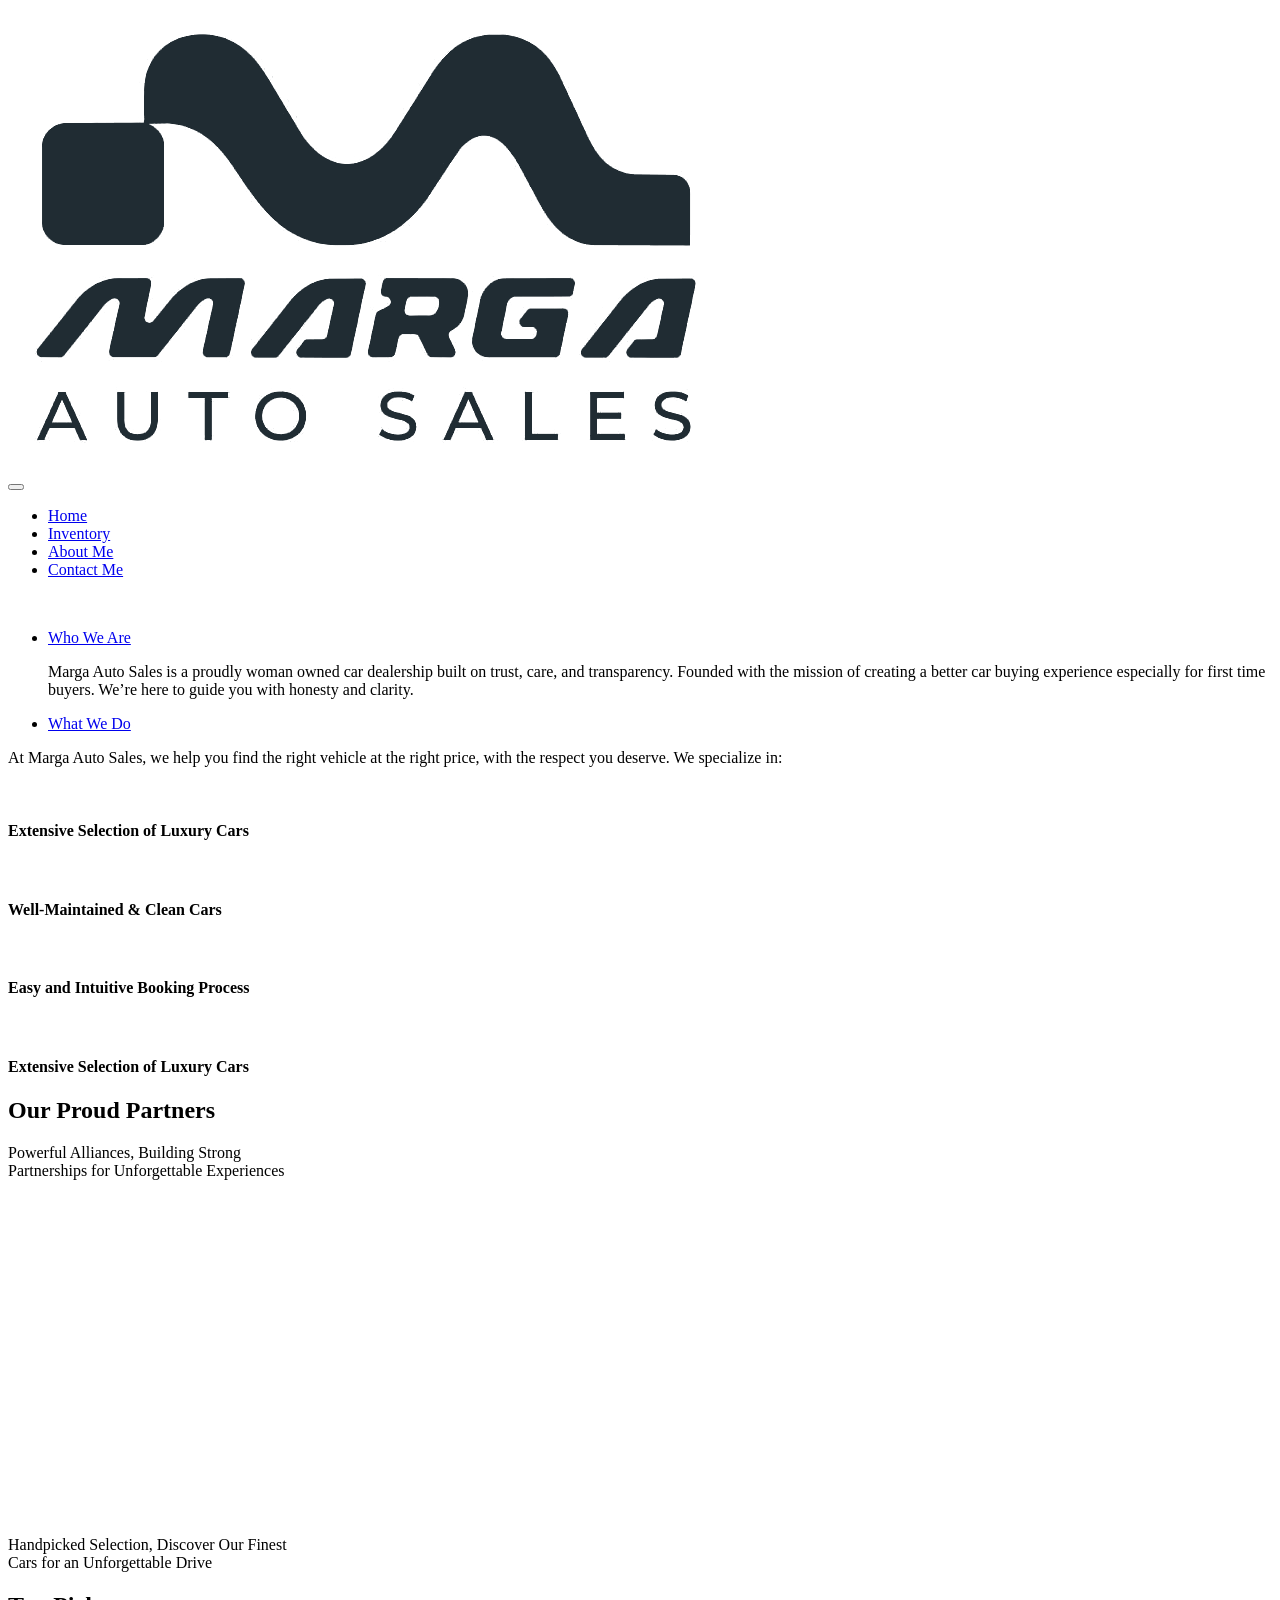
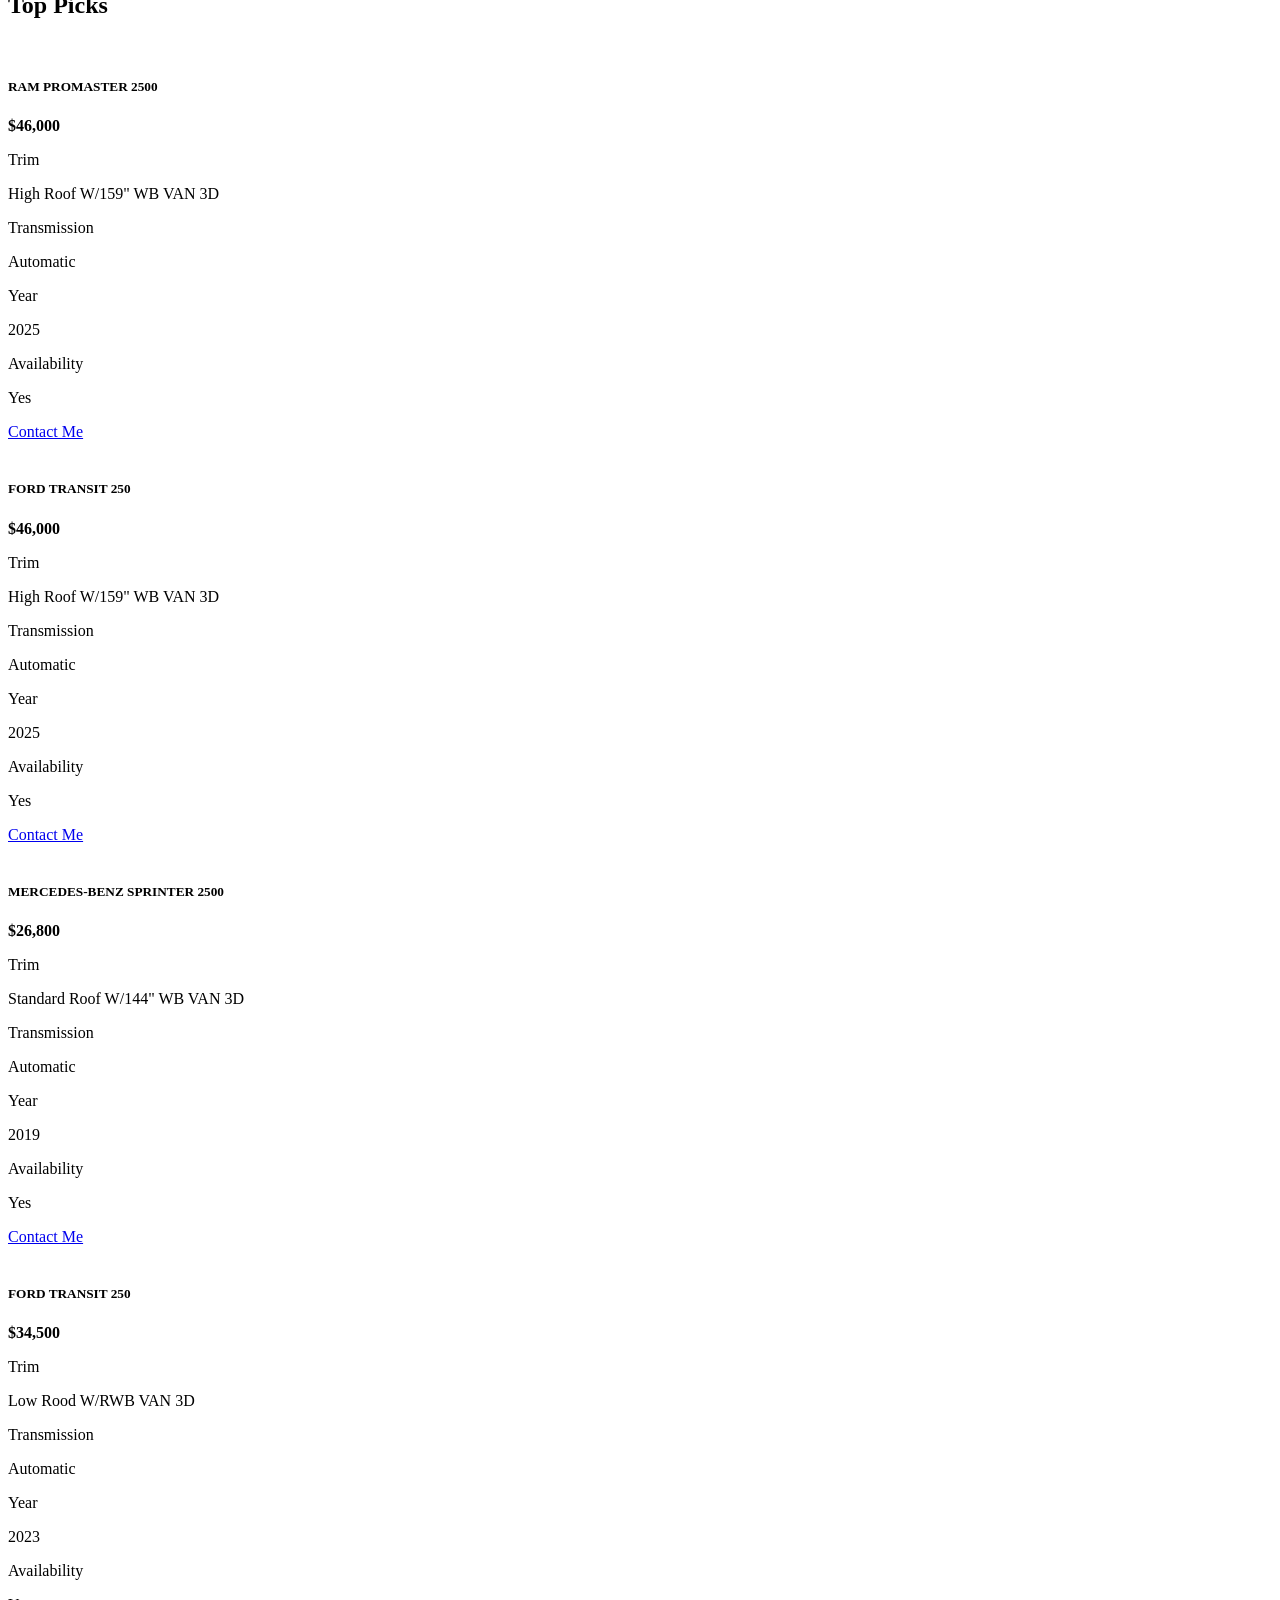
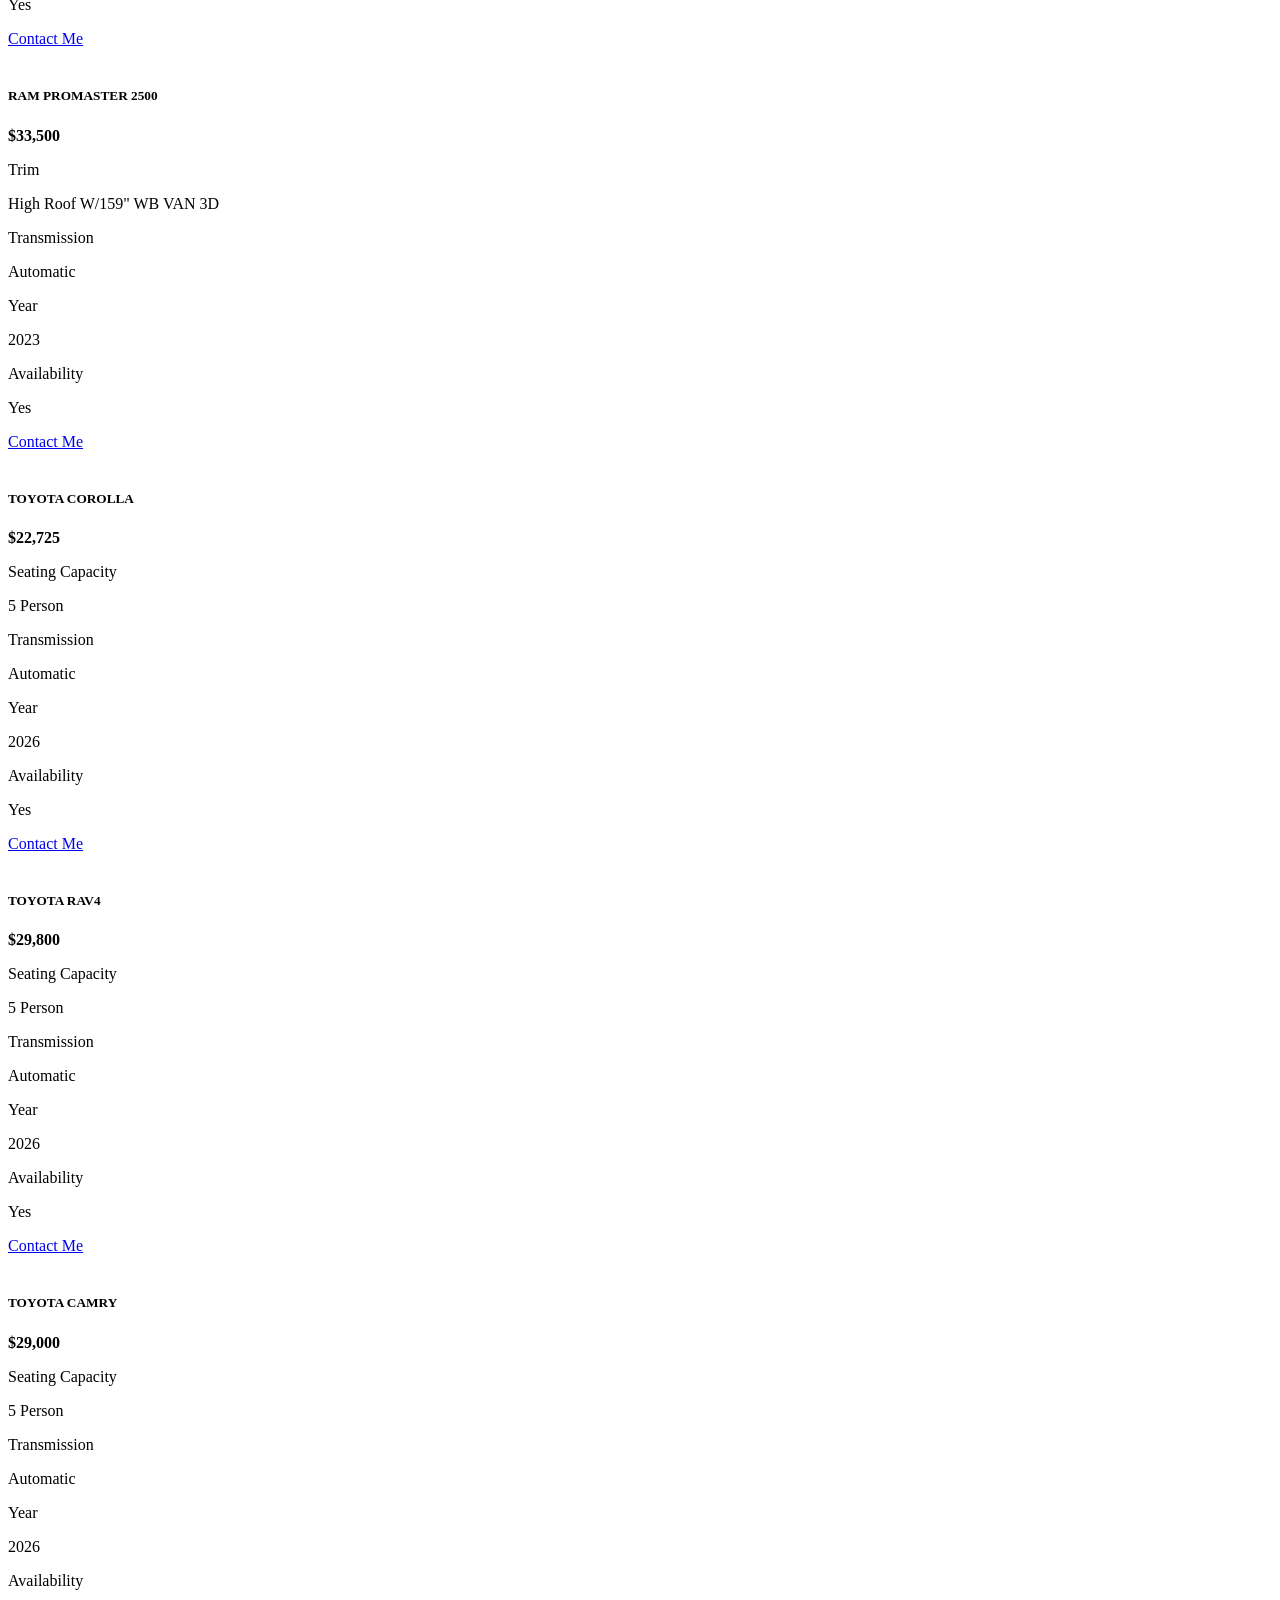
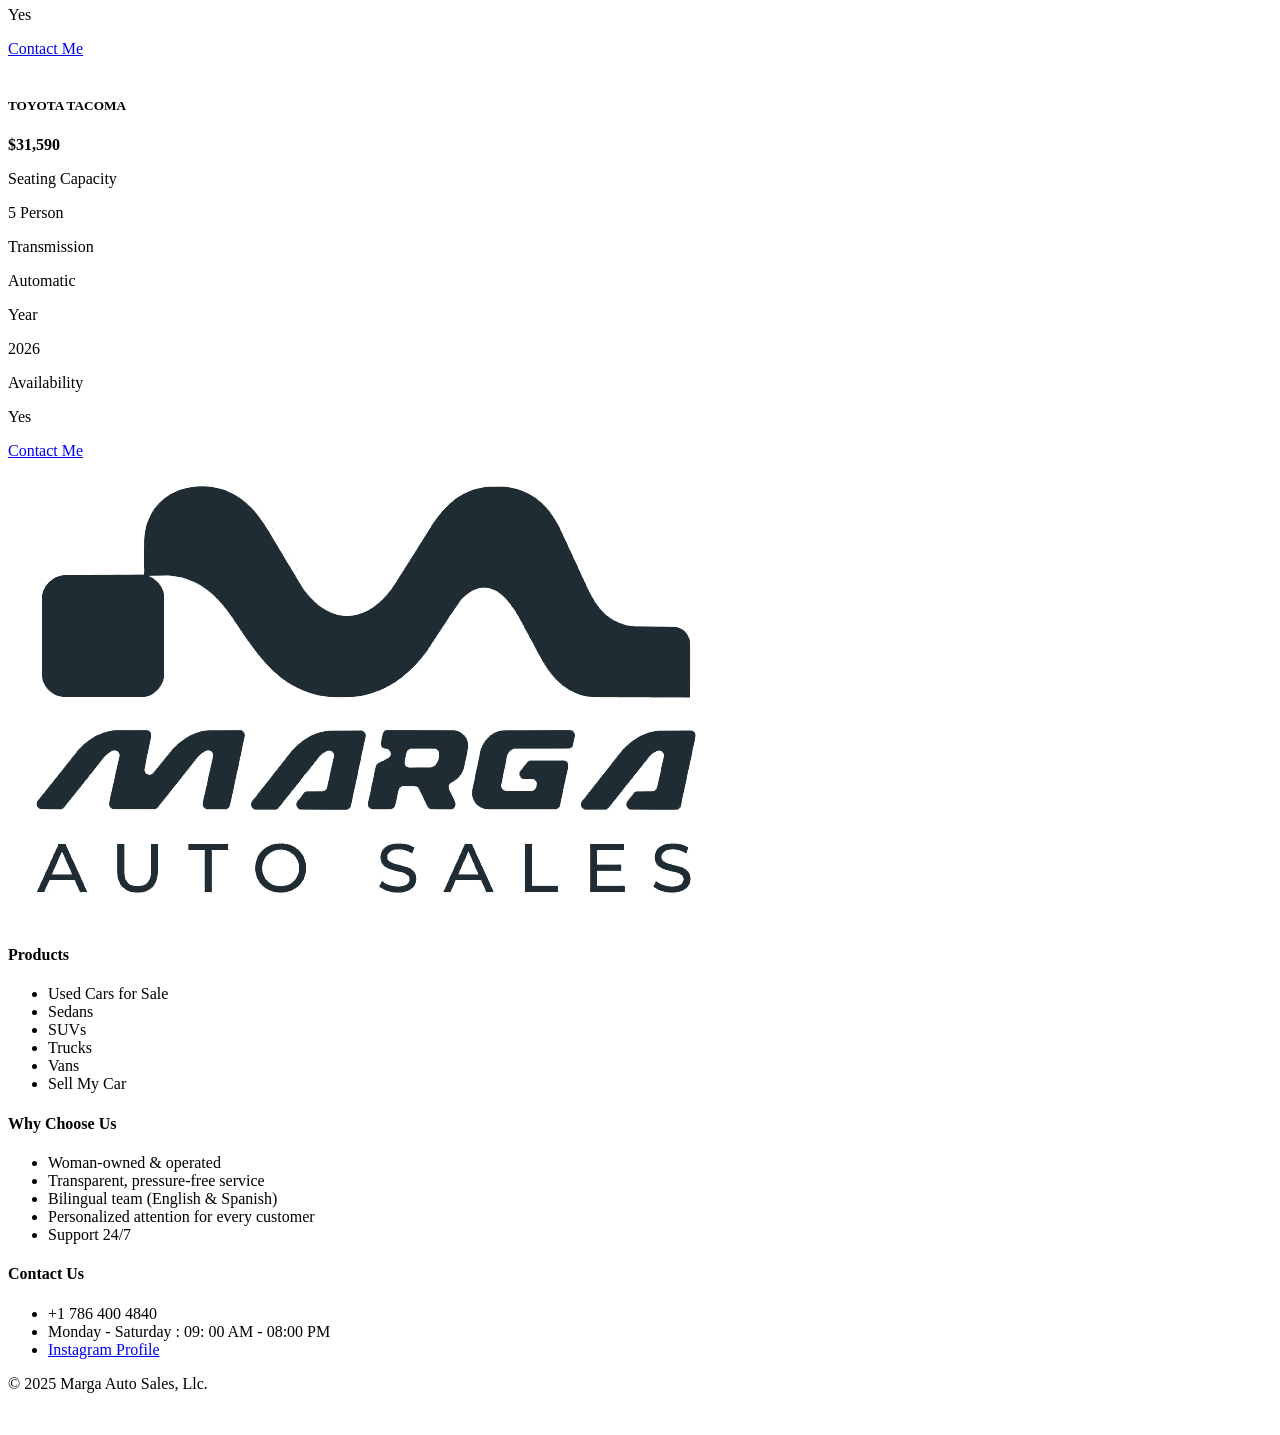
==== about.html @ 94d4b34c "Logo and logicon updated in all the html" ====
<!DOCTYPE html>
<html lang="en">

<head>
    <meta charset="UTF-8">
    <meta http-equiv="X-UA-Compatible" content="IE=edge">
    <meta name="viewport" content="width=device-width, initial-scale=1,
            shrink-to-fit=no">
    <meta name="description" content="Marga Auto Sales Website" />
    <title>Marga Auto Sales</title>

    <!-- Favicon -->
    <link rel="shortcut icon" type="image/x-icon" href="./assets/media/logo/favicon.png">

    <!-- All CSS files -->
    <link rel="stylesheet" href="assets/css/vendor/bootstrap.min.css">
    <link rel="stylesheet" href="assets/css/vendor/font-awesome.css">
    <link rel="stylesheet" href="assets/css/vendor/slick.css">
    <link rel="stylesheet" href="assets/css/vendor/slick-theme.css">
    <link rel="stylesheet" href="assets/css/vendor/sal.css">
    <link rel="stylesheet" href="assets/css/app.css">


</head>

<body>

    <!-- Back To Top Start -->
    <a href="#main-wrapper" id="backto-top" class="back-to-top">
        <i class="fas fa-angle-up"></i>
    </a>
    <!-- Main Wrapper Start -->
    <div id="main-wrapper" class="main-wrapper overflow-hidden">

        <!-- Header Area Start -->
        <header class="header">
            <div class="container">
                <nav class="navbar navbar-expand-xl align-items-xl-center align-items-start p-0">

                    <div class="logoPrincipal col-xl-3 ">
                        <a class="navbar-brand" href="index.html"><img class="header-img" alt="" src="./assets/media/logo/logo.png"></a>
                    </div>
                    <div class="col-xl-9 text-end">
                        <button class="navbar-toggler " type="button" data-bs-toggle="collapse"
                            data-bs-target="#mynavbar">
                            <i class="fas fa-bars"></i>
                        </button>
                        <div class="collapse navbar-collapse justify-content-end text-start" id="mynavbar">
                            <ul class="navbar-nav mainmenu align-items-center m-0">
                                <li class="menu-item-has-children">
                                    <a href="./index.html" >Home</a>
                                </li>
                                <li class="menu-item-has-children">
                                    <a href="./inventory.html">Inventory</a>
                                </li>
                                <li class="menu-item-has-children">
                                    <a href="./about.html" class="active">About Me</a>
                                </li>
                                <!-- <li class="menu-item-has-children">
                                    <a href="./affiliates.html">Affiliates</a>
                                </li> -->
                                <li class="menu-item-has-children">
                                    <a href="https://wa.me/17864004840" target="_blank" class="dark-btn">Contact Me</a>
                                </li>
                            </ul>
                        </div>
                    </div>

                </nav>
            </div>
        </header>
        <!-- Header Area end -->

        <!-- about  Area start -->
        <section class="about pt-100 pb-50">
            <div class="container">
                <div class="row about-container">
                    <div class="col-xl-7 col-md-10 ">
                        <div class="img-block mb-xl-0 mb-4">
                            <img src="./assets/media/about/IMG_7318.JPG" alt="">
                        </div>
                    </div>
                    <div class="col-xl-5 col-12 ">
                        <div class="col-lg-10 about-description">
                            <div class="card">
                                <div class="card-header">
                                    <ul class="nav nav-tabs card-header-tabs " data-bs-tabs="tabs">
                                        <li class="nav-item">
                                            <a href="#first" class="active" aria-current="true" data-bs-toggle="tab">Who
                                                We Are </a>
                                                <div class="card-body tab-content">
                                    <div class="tab-pane fade show active" id="first">
                                        <p class="m-0">Marga Auto Sales is a proudly woman owned car dealership built on trust, care, and transparency. 
                                            Founded with the mission of creating a better car buying experience especially for first time buyers. We’re here to guide you with honesty and 
                                            clarity.
                                    </div>
                                </div>                                                
                                        </li>
                                        <li class="nav-item">
                                            <a href="#second" class="active" aria-current="false" data-bs-toggle="tab">What We
                                                Do </a>
                                        </li>
                                    </ul>
                                </div>
                                <div class="card-body tab-content">
                                    <div class="tab-pane fade show active" id="first">
                                        <p class="m-0">At Marga Auto Sales, we help you find the right vehicle at the right price, with the respect you deserve. We specialize in:</p>
                                    </div>
                                </div>
                            </div>
                        </div>
                        <div class="choose">
                            <div class="row ">
                                <div class="col-md-6 col-12">
                                    <div class="choose-block mb-24">
                                        <div class="icon">
                                            <img src="./assets/media/icon/sports-car-icon.png" alt="">
                                        </div>
                                        <h4>Extensive Selection of Luxury Cars</h4>
                                    </div>
                                </div>
                                <div class="col-md-6 col-12">
                                    <div class="choose-block mb-24">
                                        <div class="icon">
                                            <img src="./assets/media/icon/vacuum-icon.png" alt="">
                                        </div>
                                        <h4>Well-Maintained & Clean Cars</h4>
                                    </div>
                                </div>
                                <div class="col-md-6 col-12">
                                    <div class="choose-block mb-24 mb-xl-0">
                                        <div class="icon">
                                            <img src="./assets/media/icon/booking-icon.png" alt="">
                                        </div>
                                        <h4>Easy and Intuitive Booking Process</h4>
                                    </div>
                                </div>
                                <div class="col-md-6 col-12">
                                    <div class="choose-block mb-24 mb-xl-0">
                                        <div class="icon">
                                            <img src="./assets/media/icon/service-icon.png" alt="">
                                        </div>
                                        <h4>Extensive Selection of Luxury Cars</h4>
                                    </div>
                                </div>
                            </div>
                        </div>
                    </div>
                </div>
            </div>
        </section>
        <!-- about  Area end -->

        <!-- logo Area start -->
        <section class="logo pt-50 pb-50">
            <div class="container">
                <div class="heading left">
                    <h2>Our Proud Partners</h2>
                    <p>Powerful Alliances, Building Strong <br> Partnerships for Unforgettable Experiences</p>
                </div>
                <div class="logo-slider">
                    <div class="item">
                        <img src="./assets/media/icon/ford.png" alt="">
                    </div>
                    <div class="item">
                        <img src="./assets/media/icon/bmw-logo.png" alt="">
                    </div>
                    <div class="item">
                        <img src="./assets/media/icon/honda.png" alt="">
                    </div>
                    <div class="item">
                        <img src="./assets/media/icon/hyundai.png" alt="">
                    </div>
                    <div class="item">
                        <img src="./assets/media/icon/infiniti.png" alt="">
                    </div>
                    <div class="item">
                        <img src="./assets/media/icon/chevrolet-logo.png" alt="">
                    </div>
                    <div class="item">
                        <img src="./assets/media/icon/mitsubishi.png" alt="">
                    </div>
                    <div class="item">
                        <img src="./assets/media/icon/nissan.png" alt="">
                    </div>
                    <div class="item">
                        <img src="./assets/media/icon/toyota.png" alt="">
                    </div>
                    <div class="item">
                        <img src="./assets/media/icon/ford.png" alt="">
                    </div>
                    <div class="item">
                        <img src="./assets/media/icon/bmw-logo.png" alt="">
                    </div>
                    <div class="item">
                        <img src="./assets/media/icon/honda.png" alt="">
                    </div>
                    <div class="item">
                        <img src="./assets/media/icon/hyundai.png" alt="">
                    </div>
                    <div class="item">
                        <img src="./assets/media/icon/infiniti.png" alt="">
                    </div>
                    <div class="item">
                        <img src="./assets/media/icon/chevrolet-logo.png" alt="">
                    </div>
                    <div class="item">
                        <img src="./assets/media/icon/mitsubishi.png" alt="">
                    </div>
                    <div class="item">
                        <img src="./assets/media/icon/nissan.png" alt="">
                    </div>
                    <div class="item">
                        <img src="./assets/media/icon/toyota.png" alt="">
                    </div>
                </div>
            </div>
        </section>
        <!-- logo Area end -->

        <!-- top Area start -->
        <section class="top-list pt-50 pb-26">
            <div class="container">
                <div class="heading text-end right st-2">
                    <p>Handpicked Selection, Discover Our Finest <br> Cars for an Unforgettable Drive</p>
                    <h2>Top Picks</h2>
                </div>
                <div class="card-slider">
                    <div class="col-lg-4 col-md-6 item-card" data-category="todos vans">
                        <div class="item-list mb-24">
                            <img src="./assets/media/car-image/2025RamPromaster.jpg" class="imgInventory" alt="">
                            <div class="detail-block">
                                <div class="detail">
                                    <h5 class="product-title">RAM PROMASTER 2500</h5>
                                    <p><b>$46,000</b></p>
                                </div>
                                <div class="detail">
                                    <p>Trim</p>
                                    <p>High Roof W/159" WB VAN 3D</p>
                                </div>
                                <div class="detail">
                                    <p>Transmission</p>
                                    <p>Automatic</p>
                                </div>
                                <div class="detail">
                                    <p>Year</p>
                                    <p>2025</p>
                                </div>
                                <div class="detail">
                                    <p>Availability</p>
                                    <p>Yes</p>
                                </div>
                                <a href="https://wa.me/17864004840" target="_blank" class="dark-btn w-100">Contact Me</a>
                            </div>
                        </div>
                    </div>
                    <div class="col-lg-4 col-md-6 item-card" data-category="todos vans">
                        <div class="item-list mb-24">
                            <img src="./assets/media/car-image/2025-ford-transit250.jpg" class="imgInventory" alt="">
                            <div class="detail-block">
                                <div class="detail">
                                    <h5 class="product-title">FORD TRANSIT 250</h5>
                                    <p><b>$46,000</b></p>
                                </div>
                                <div class="detail">
                                    <p>Trim</p>
                                    <p>High Roof W/159" WB VAN 3D</p>
                                </div>
                                <div class="detail">
                                    <p>Transmission</p>
                                    <p>Automatic</p>
                                </div>
                                <div class="detail">
                                    <p>Year</p>
                                    <p>2025</p>
                                </div>
                                <div class="detail">
                                    <p>Availability</p>
                                    <p>Yes</p>
                                </div>
                                <a href="https://wa.me/17864004840" target="_blank" class="dark-btn w-100">Contact Me</a>
                            </div>
                        </div>
                    </div>
                    <div class="col-lg-4 col-md-6 item-card" data-category="todos vans">
                        <div class="item-list mb-24">
                            <img src="./assets/media/car-image/Used-2019-Mercedes-Benz-Sprinter-2500-Crew-High-Roof-w144-WB-Van-3D-1746125302.jpg" class="imgInventory" alt="">
                            <div class="detail-block">
                                <div class="detail">
                                    <h5 class="product-title">MERCEDES-BENZ SPRINTER 2500 </h5>
                                    <p><b>$26,800</b></p>
                                </div>
                                <div class="detail">
                                    <p>Trim</p>
                                    <p>Standard Roof W/144" WB VAN 3D</p>
                                </div>
                                <div class="detail">
                                    <p>Transmission</p>
                                    <p>Automatic</p>
                                </div>
                                <div class="detail">
                                    <p>Year</p>
                                    <p>2019</p>
                                </div>
                                <div class="detail">
                                    <p>Availability</p>
                                    <p>Yes</p>
                                </div>
                                <a href="https://wa.me/17864004840" target="_blank" class="dark-btn w-100">Contact Me</a>
                            </div>
                        </div>
                    </div>
                    <div class="col-lg-4 col-md-6 item-card" data-category="todos vans">
                        <div class="item-list mb-24">
                            <img src="./assets/media/car-image/2023-ford-transit-trail-01-1667400160.jpg" class="imgInventory" alt="">
                            <div class="detail-block">
                                <div class="detail">
                                    <h5 class="product-title">FORD TRANSIT 250</h5>
                                    <p><b>$34,500</b></p>
                                </div>
                                <div class="detail">
                                    <p>Trim</p>
                                    <p>Low Rood W/RWB VAN 3D</p>
                                </div>
                                <div class="detail">
                                    <p>Transmission</p>
                                    <p>Automatic</p>
                                </div>
                                <div class="detail">
                                    <p>Year</p>
                                    <p>2023</p>
                                </div>
                                <div class="detail">
                                    <p>Availability</p>
                                    <p>Yes</p>
                                </div>
                                <a href="https://wa.me/17864004840" target="_blank" class="dark-btn w-100">Contact Me</a>
                            </div>
                        </div>
                    </div>
                    <div class="col-lg-4 col-md-6 item-card" data-category="todos vans">
                        <div class="item-list mb-24">
                            <img src="./assets/media/car-image/ram-promaster-3500.jpg" class="imgInventory" alt="">
                            <div class="detail-block">
                                <div class="detail">
                                    <h5 class="product-title">RAM PROMASTER 2500</h5>
                                    <p><b>$33,500</b></p>
                                </div>
                                <div class="detail">
                                    <p>Trim</p>
                                    <p>High Roof W/159" WB VAN 3D</p>
                                </div>
                                <div class="detail">
                                    <p>Transmission</p>
                                    <p>Automatic</p>
                                </div>
                                <div class="detail">
                                    <p>Year</p>
                                    <p>2023</p>
                                </div>
                                <div class="detail">
                                    <p>Availability</p>
                                    <p>Yes</p>
                                </div>
                                <a href="https://wa.me/17864004840" target="_blank" class="dark-btn w-100">Contact Me</a>
                            </div>
                        </div>
                    </div>
                    <div class="col-lg-4 col-md-6 item-card" data-category="todos nuevos sedans">
                        <div class="item-list mb-24">
                            <img src="./assets/media/car-image/corolla2026.jpeg" class="imgInventory" alt="">
                            <div class="detail-block">
                                <div class="detail">
                                    <h5 class="product-title">TOYOTA COROLLA</h5>
                                    <p><b>$22,725</b></p>
                                </div>
                                <div class="detail">
                                    <p>Seating Capacity</p>
                                    <p>5 Person</p>
                                </div>
                                <div class="detail">
                                    <p>Transmission</p>
                                    <p>Automatic</p>
                                </div>
                                <div class="detail">
                                    <p>Year</p>
                                    <p>2026</p>
                                </div>
                                <div class="detail">
                                    <p>Availability</p>
                                    <p>Yes</p>
                                </div>
                                <a href="https://wa.me/17864004840" target="_blank" class="dark-btn w-100">Contact Me</a>
                            </div>
                        </div>
                    </div>
                    <div class="col-lg-4 col-md-6 item-card" data-category="todos nuevos suvs">
                        <div class="item-list mb-24">
                            <img src="./assets/media/car-image/rav42026.jpeg" class="imgInventory" alt="">
                            <div class="detail-block">
                                <div class="detail">
                                    <h5 class="product-title">TOYOTA RAV4</h5>
                                    <p><b>$29,800</b></p>
                                </div>
                                <div class="detail">
                                    <p>Seating Capacity</p>
                                    <p>5 Person</p>
                                </div>
                                <div class="detail">
                                    <p>Transmission</p>
                                    <p>Automatic</p>
                                </div>
                                <div class="detail">
                                    <p>Year</p>
                                    <p>2026</p>
                                </div>
                                <div class="detail">
                                    <p>Availability</p>
                                    <p>Yes</p>
                                </div>
                                <a href="https://wa.me/17864004840" target="_blank" class="dark-btn w-100">Contact Me</a>
                            </div>
                        </div>
                    </div>
                    <div class="col-lg-4 col-md-6 item-card" data-category="todos nuevos sedans">
                        <div class="item-list mb-24">
                            <img src="./assets/media/car-image/Camry2026.jpeg" class="imgInventory" alt="">
                            <div class="detail-block">
                                <div class="detail">
                                    <h5 class="product-title">TOYOTA CAMRY</h5>
                                    <p><b>$29,000</b></p>
                                </div>
                                <div class="detail">
                                    <p>Seating Capacity</p>
                                    <p>5 Person</p>
                                </div>
                                <div class="detail">
                                    <p>Transmission</p>
                                    <p>Automatic</p>
                                </div>
                                <div class="detail">
                                    <p>Year</p>
                                    <p>2026</p>
                                </div>
                                <div class="detail">
                                    <p>Availability</p>
                                    <p>Yes</p>
                                </div>
                                <a href="https://wa.me/17864004840" target="_blank" class="dark-btn w-100">Contact Me</a>
                            </div>
                        </div>
                    </div>
                    <div class="col-lg-4 col-md-6 item-card" data-category="todos nuevos suvs">
                        <div class="item-list mb-24">
                            <img src="./assets/media/car-image/2025Tacoma.jpeg" class="imgInventory" alt="">
                            <div class="detail-block">
                                <div class="detail">
                                    <h5 class="product-title">TOYOTA TACOMA </h5>
                                    <p><b>$31,590</b></p>
                                </div>
                                <div class="detail">
                                    <p>Seating Capacity</p>
                                    <p>5 Person</p>
                                </div>
                                <div class="detail">
                                    <p>Transmission</p>
                                    <p>Automatic</p>
                                </div>
                                <div class="detail">
                                    <p>Year</p>
                                    <p>2026</p>
                                </div>
                                <div class="detail">
                                    <p>Availability</p>
                                    <p>Yes</p>
                                </div>
                                <a href="https://wa.me/17864004840" target="_blank" class="dark-btn w-100">Contact Me</a>
                            </div>
                        </div>
                    </div>
                </div>
            </div>
        </section>
        <!-- Categories Area end -->

        <!-- footer Area start -->
        <footer class="footer">
            <div class="footer-top">
                <div class="logo">
                    <img src="./assets/media/logo/logo.png" alt="CARFAX Logo" />
                </div>

                <div class="footer-columns">
                    <div class="footer-column">
                        <h4>Products</h4>
                        <ul>
                            <li>Used Cars for Sale</li>
                            <li>Sedans</li>
                            <li>SUVs</li>
                            <li>Trucks</li>
                            <li>Vans</li>
                            <li>Sell My Car</li>
                        </ul>
                    </div>

                    <div class="footer-column">
                        <h4>Why Choose Us</h4>
                        <ul>
                            <li>Woman-owned & operated</li>
                            <li>Transparent, pressure-free service</li>
                            <li>Bilingual team (English & Spanish)</li>
                            <li>Personalized attention for every customer</li>
                            <li>Support 24/7</li>
                        </ul>
                    </div>

                    <div class="footer-column">
                        <h4>Contact Us</h4>
                        <ul>
                            <li>+1 786 400 4840</li>
                            <li>Monday - Saturday : 09: 00 AM - 08:00 PM</li>
                            <li><a href="https://www.instagram.com/margaautosales?utm_source=ig_web_button_share_sheet&igsh=ZDNlZDc0MzIxNw==" target="_blank"> Instagram Profile </a></a></li>
                        </ul>
                    </div>

                </div>
            </div>

            <div class="footer-bottom">
                <p>© 2025 Marga Auto Sales, Llc.</p>
            </div>
        </footer>

        <!-- footer Area end -->

    <div class="message-icon">
        <a href="https://wa.me/17864004840" target="_blank">
            <img class="img-icon" src="assets/media/icon/whatsapp.png" alt="" />
        </a>
    </div>
    </div>
    <!-- Jquery Js -->
    <script src="assets/js/vendor/jquery-3.6.3.min.js"></script>
    <script src="assets/js/vendor/bootstrap.min.js"></script>
    <script src="assets/js/vendor/jquery.countdown.min.js"></script>
    <script src="assets/js/vendor/slick.min.js"></script>
    <script src="assets/js/vendor/jquery-appear.js"></script>
    <script src="assets/js/vendor/sal.js"></script>
    <script src="assets/js/vendor/jquery-validator.js"></script>
    <!-- Site Scripts -->
    <script src="assets/js/app.js"></script>
</body>

</html>
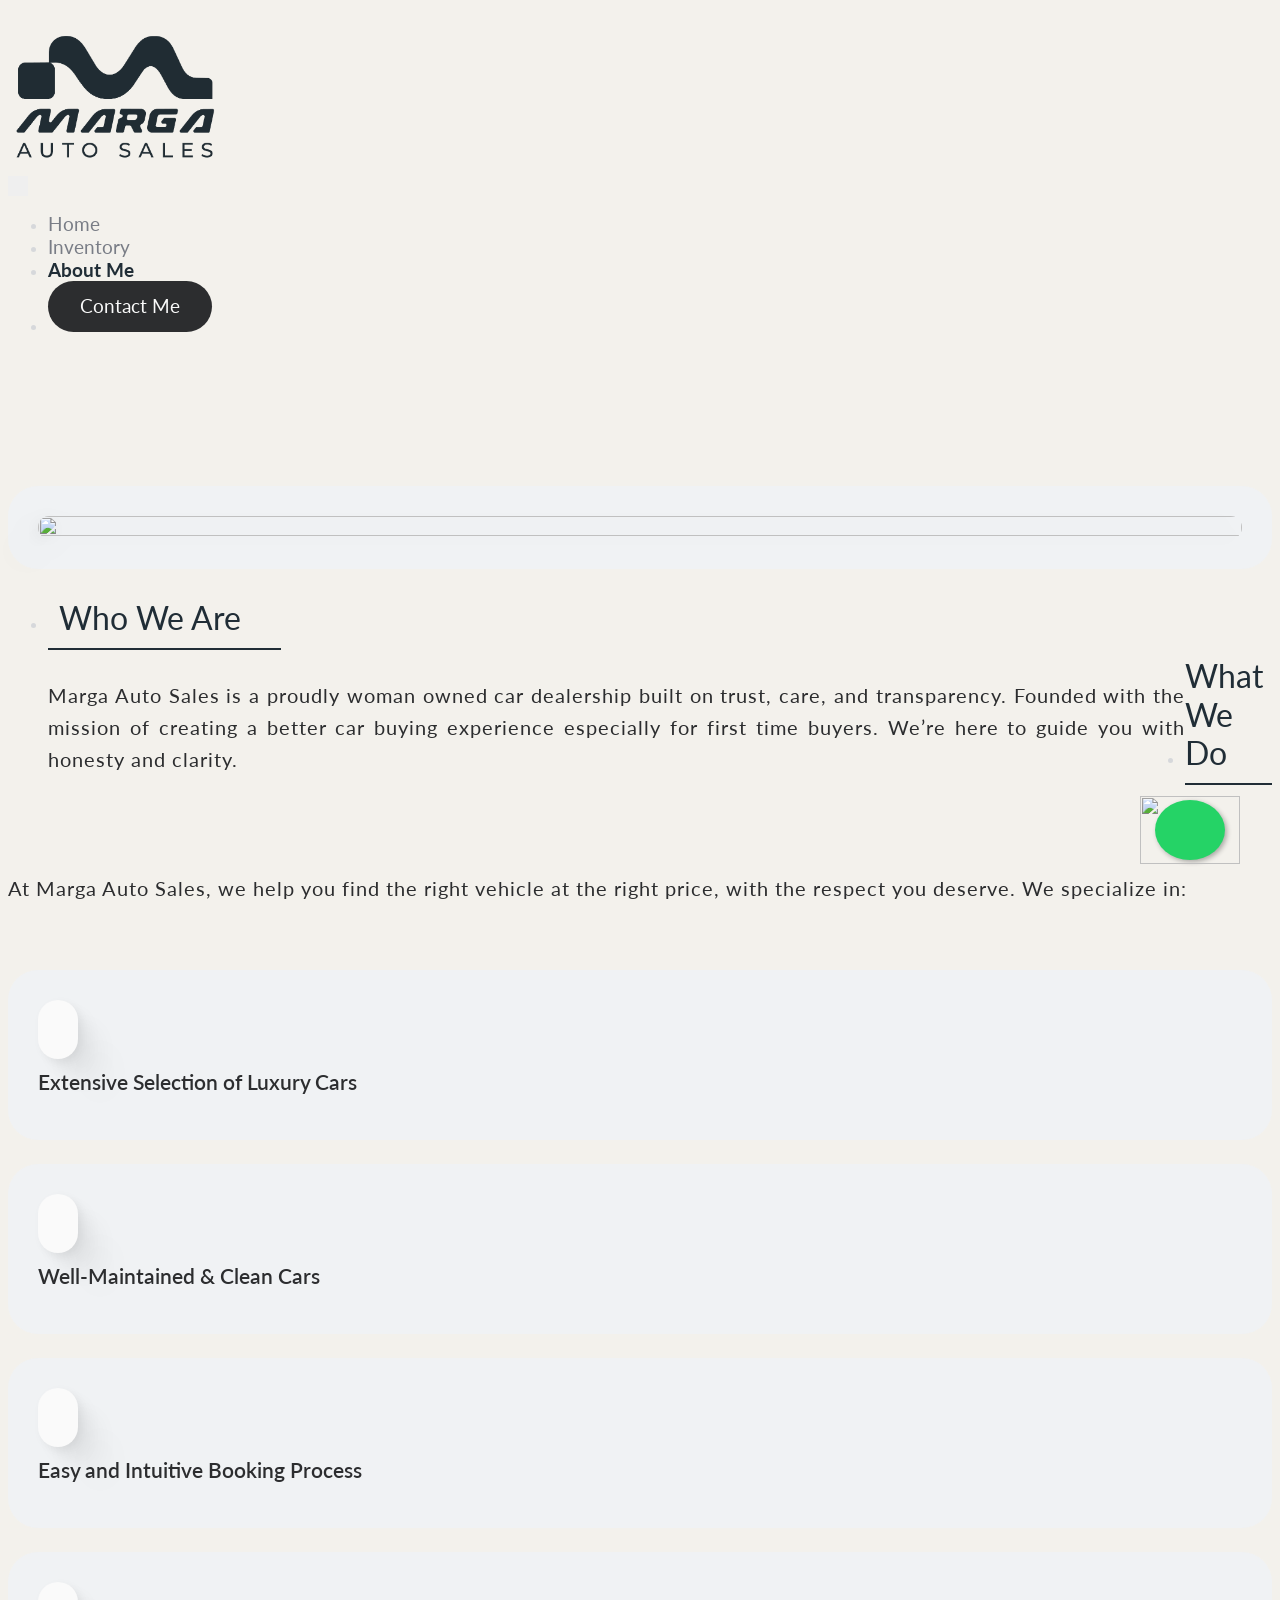
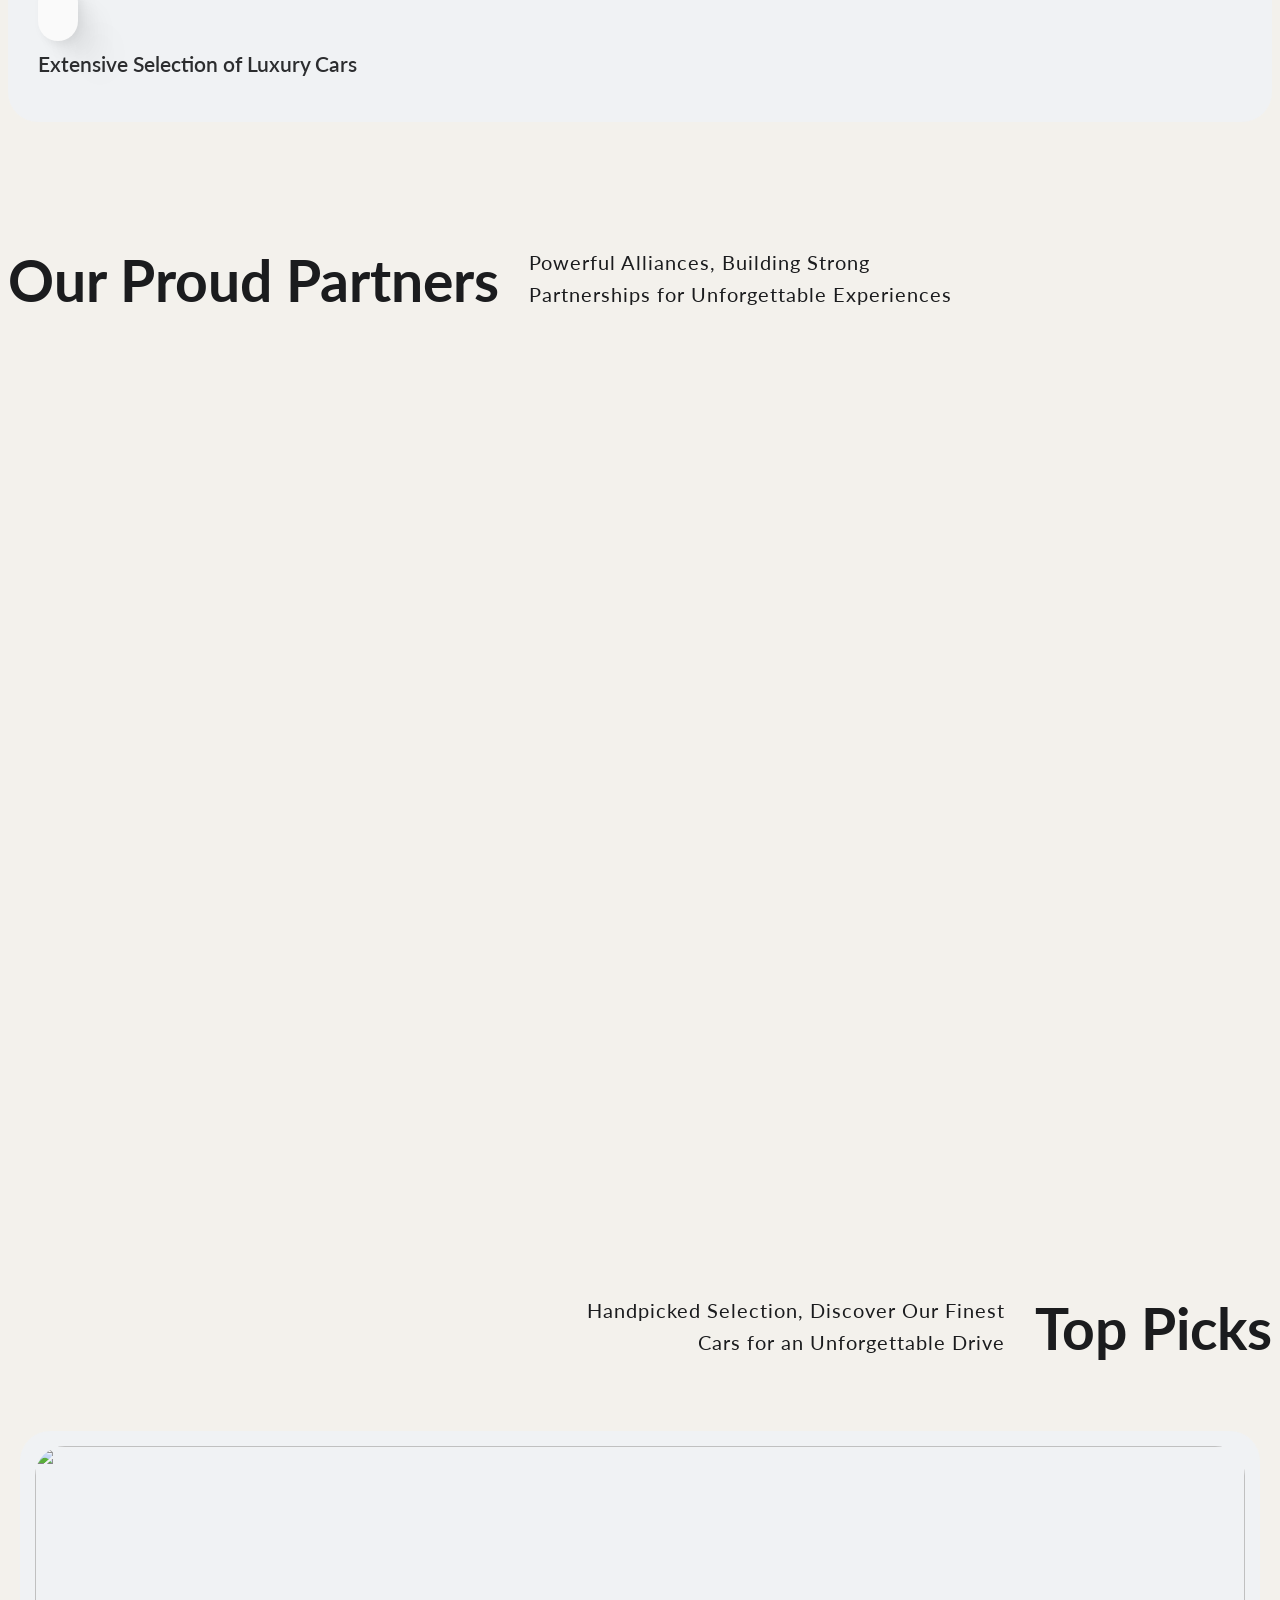
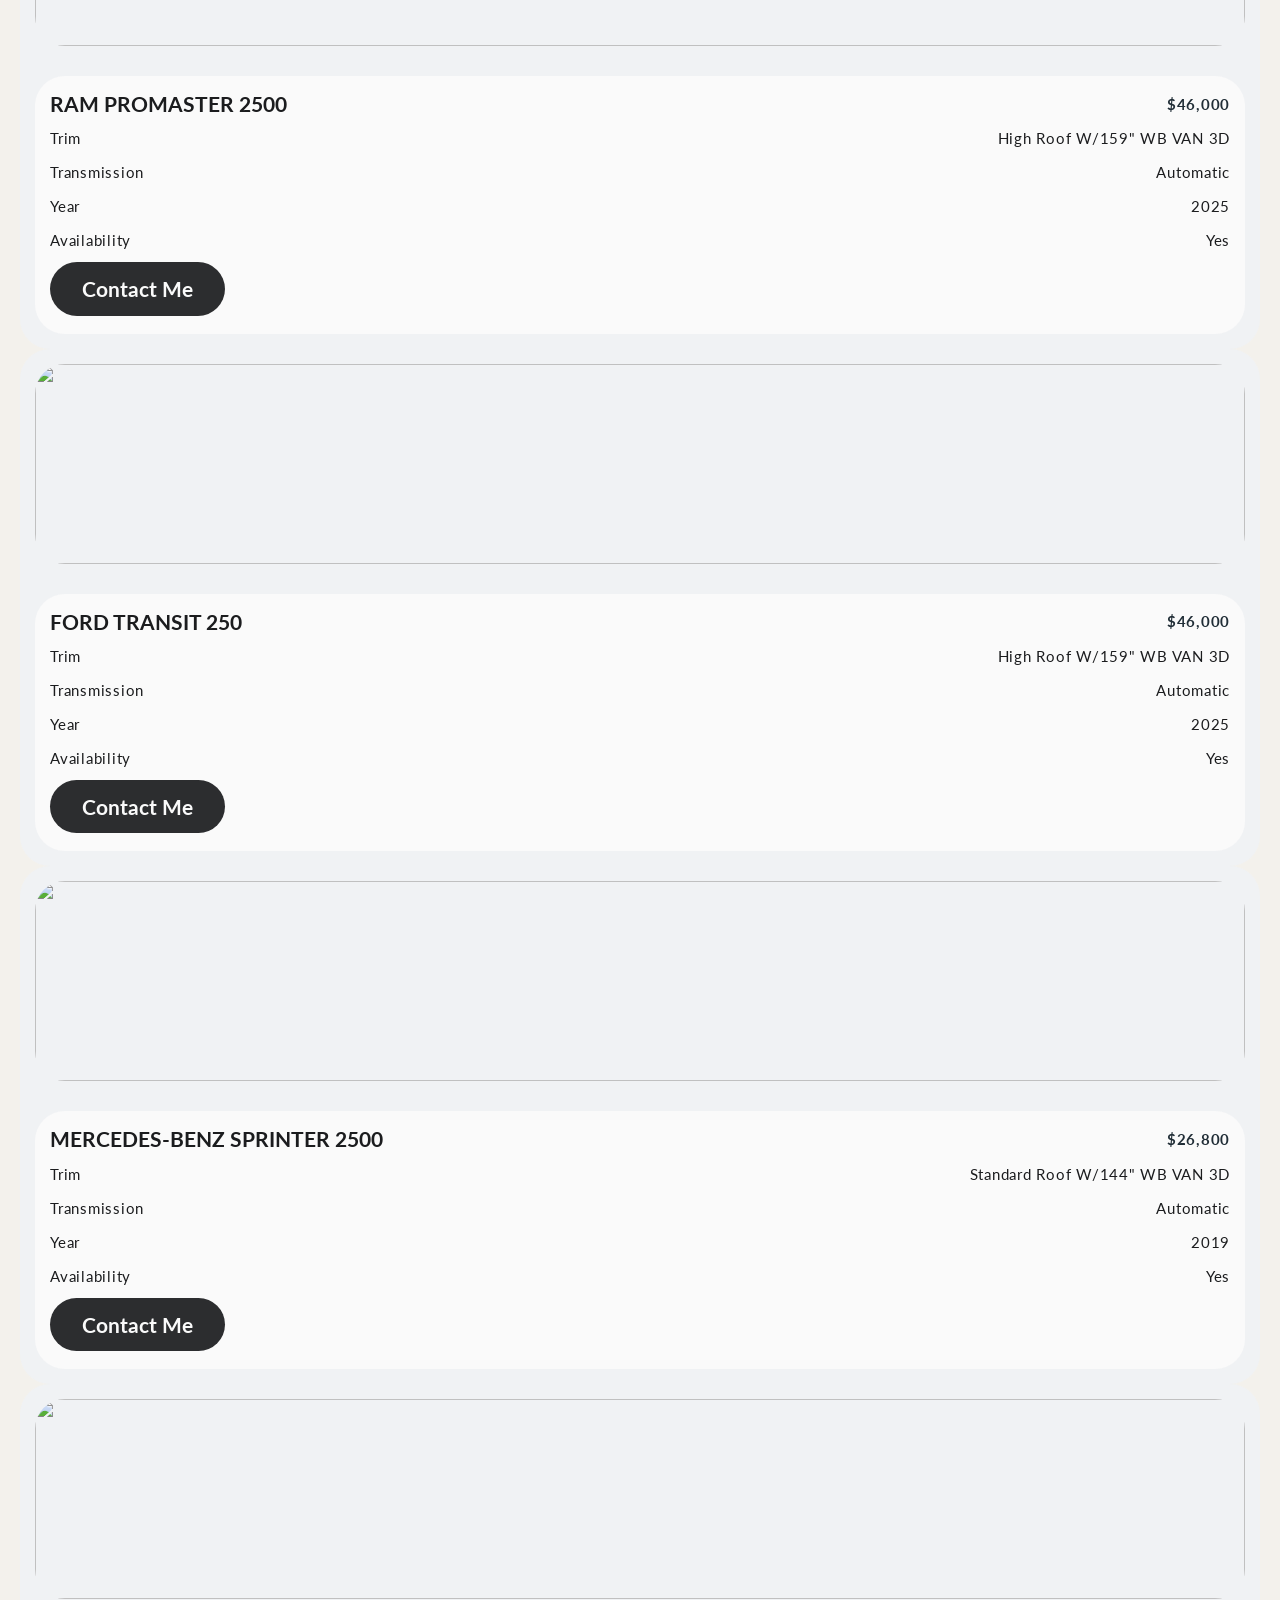
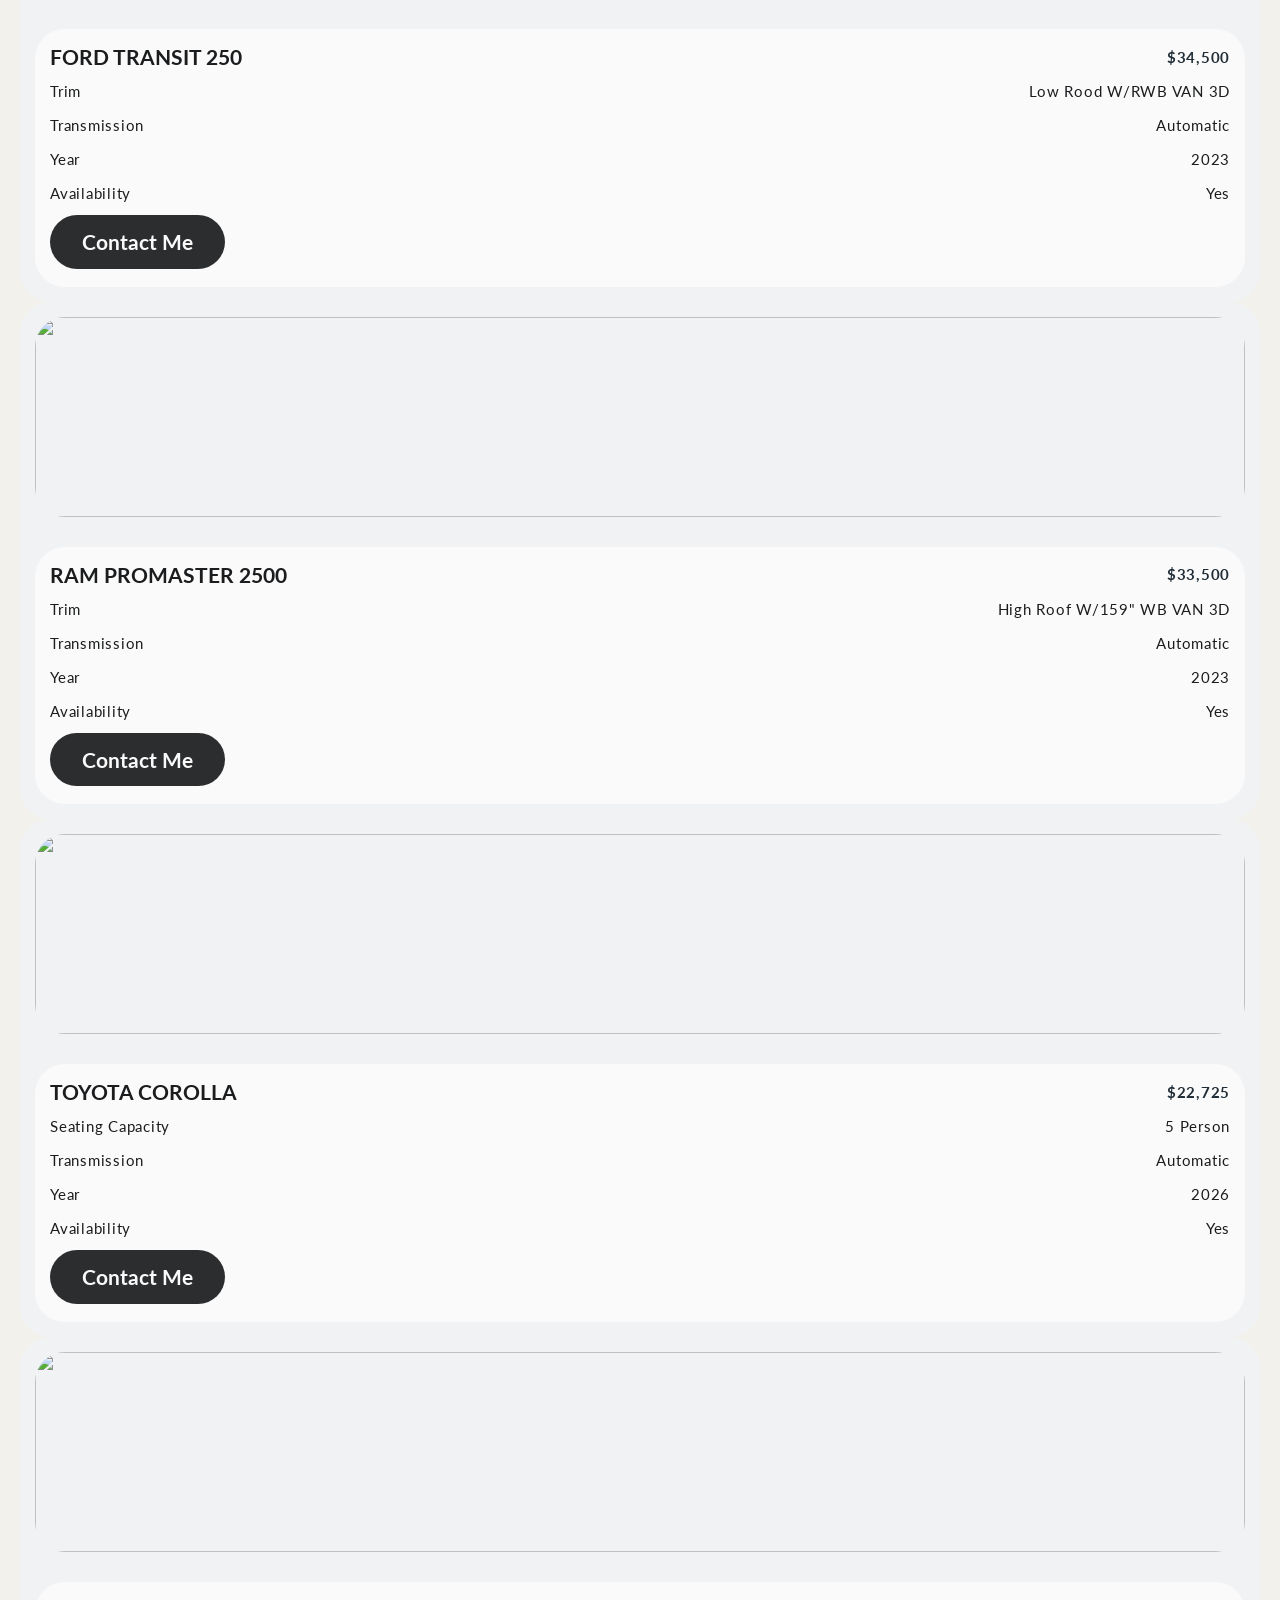
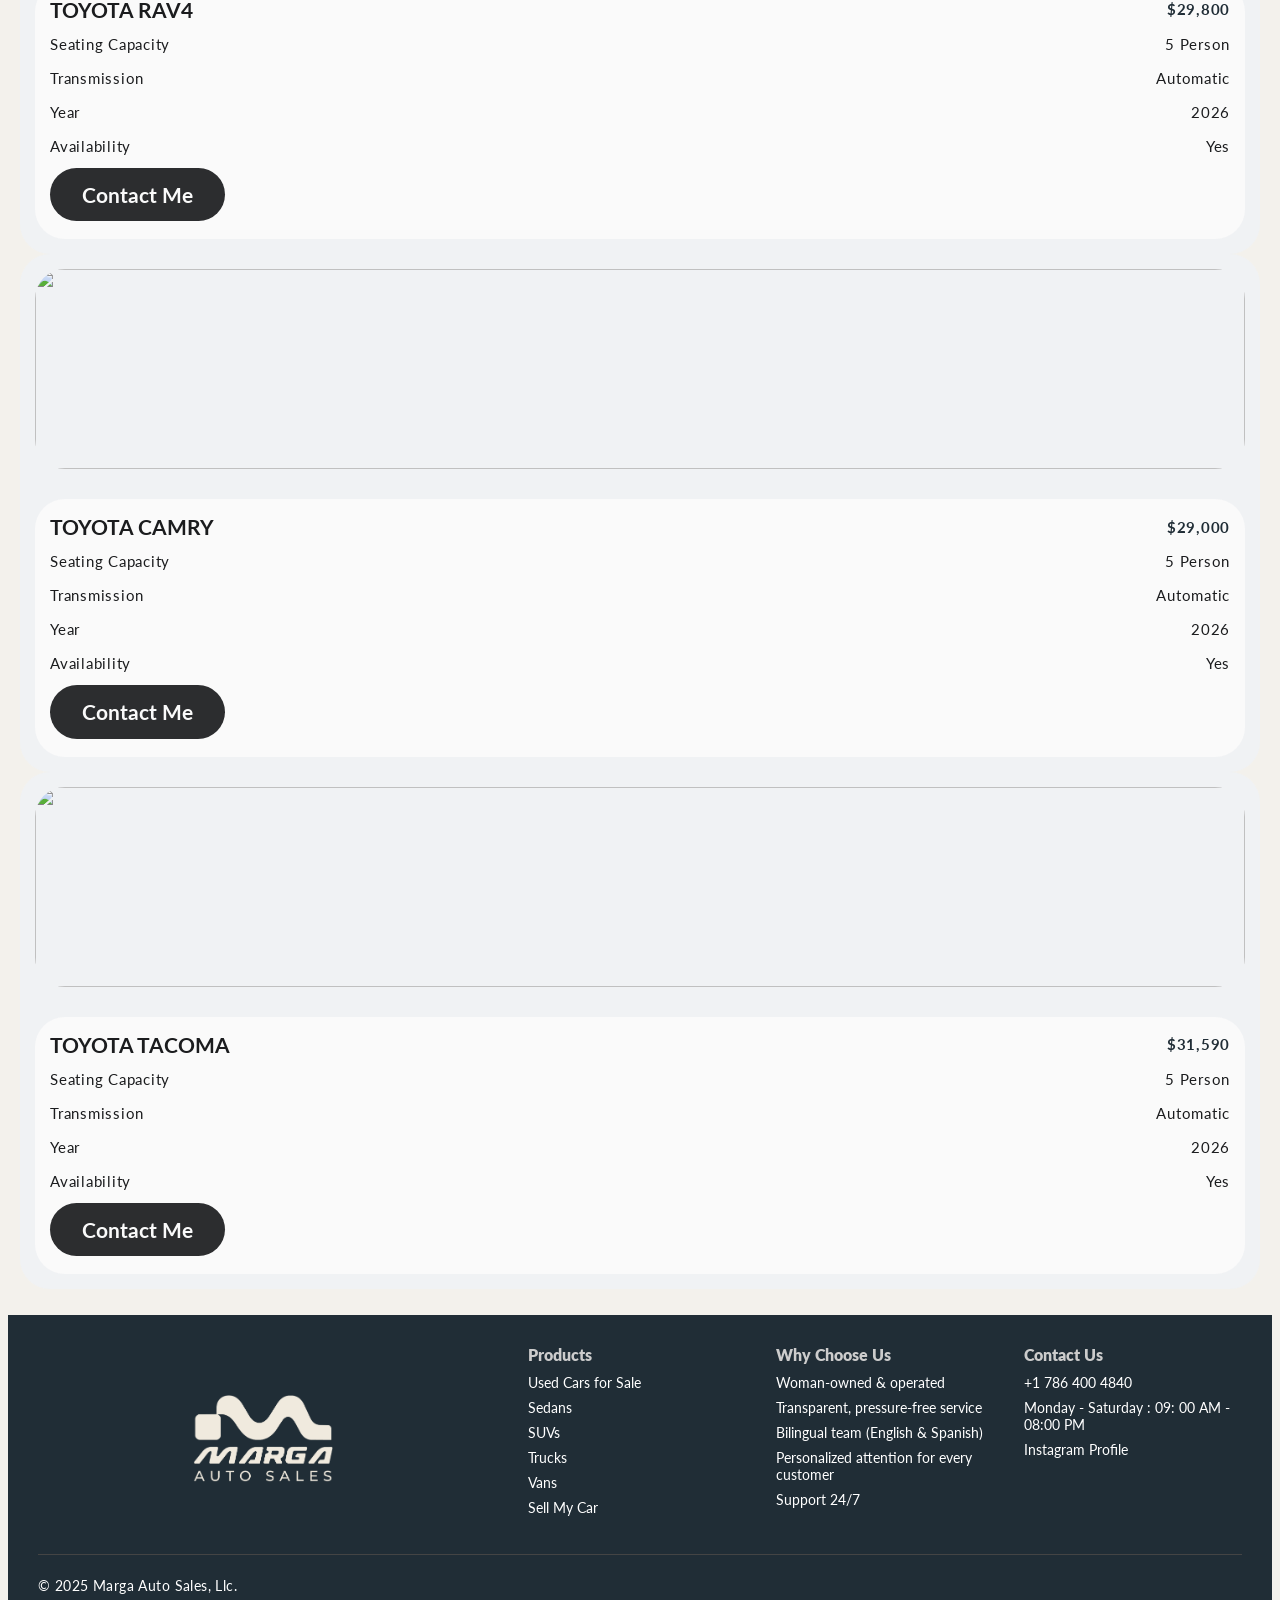
==== commit 348970c1: "Using the colors of the logo" ====
--- a/about.html
+++ b/about.html
@@ -487,7 +487,7 @@
         <footer class="footer">
             <div class="footer-top">
                 <div class="logo">
-                    <img src="./assets/media/logo/logo.png" alt="CARFAX Logo" />
+                    <img src="./assets/media/logo/logo-footer.png" alt="CARFAX Logo" />
                 </div>
 
                 <div class="footer-columns">
--- a/assets/css/app.css
+++ b/assets/css/app.css
@@ -0,0 +1,4106 @@
+@charset "UTF-8";
+/*---------------------------------------------"
+Template Name: DriveLux
+Template URL: https://uiparadox.co.uk/templates/drivelux/
+Description: DriveLux - Car Rental HTML5 Bootstrap website Template
+Version: 1.0.0
+
+===============================================   
+STYLE SHEET INDEXING
+|
+|___ Fonts
+|___ Variables
+|___ Reset Styles
+|___ Responsive
+|___ Spacing
+|___ Helper Classes
+|___ Buttons
+|___ Headings
+|___ Layout Styles
+|___ END STYLE SHEET INDEXING
+
+--------------------------------------------*/
+/*-------------------------
+    Fonts
+-------------------------*/
+@import url("https://fonts.googleapis.com/css2?family=Lato:wght@300;400;700;900&family=Playfair+Display:wght@400;500;600;700;800&display=swap");
+/*-------------------------
+    Variables
+-------------------------*/
+.img {
+  background: url(../media/heading/left-arrow-shape.png);
+}
+
+/*-------------------------
+    Responsive
+-------------------------*/
+/*-------------------------
+    Reset Styles
+-------------------------*/
+img {
+  max-width: 100%;
+  height: auto;
+  vertical-align: middle;
+}
+
+ul.list-style,
+ol.list-style {
+  padding: 0;
+}
+
+ul.list-style li::marker,
+ol.list-style li::marker {
+  color: #202d36;
+}
+
+.unstyled {
+  padding-left: 0;
+  list-style: none;
+  margin-bottom: 0;
+}
+
+.filter-btn.active {
+  background-color: #202d36;
+  color: white;
+}
+
+
+@media screen and (min-width: 1440px) {
+  .container {
+    padding: 0 96px;
+    /*max-width: 100%;*/
+  }
+}
+
+section:after {
+  content: "";
+  display: block;
+  clear: both;
+}
+
+.form-group {
+  position: relative;
+}
+
+.input-group {
+  position: relative;
+  background: #FAFAFA;
+  padding: 15px;
+  border: none;
+  box-shadow: -42px 42px 24px rgba(0, 0, 0, 0.01), -24px 24px 20px rgba(0, 0, 0, 0.03), -11px 11px 15px rgba(0, 0, 0, 0.04), -3px 3px 8px rgba(0, 0, 0, 0.05), 0px 0px 0px rgba(0, 0, 0, 0.05);
+  border-radius: 15px;
+}
+
+.form-control {
+  background: transparent;
+  border: 0;
+  border-radius: 0;
+  padding: 0;
+  font-size: 20px;
+  line-height: 160%;
+  font-weight: 400;
+  position: relative;
+  margin-bottom: 0;
+  color: #0D0D0D;
+}
+.form-control:focus {
+  outline: 0;
+  box-shadow: none;
+  background: transparent;
+  color: #2C2D2F;
+}
+.form-control::placeholder {
+  color: #AFB1B6;
+  opacity: 1;
+}
+
+.form-group .form-control {
+  background: #FAFAFA;
+  padding: clamp(8px, 0.833vw, 24px) clamp(14px, 0.833vw, 24px);
+  border: none;
+  box-shadow: -42px 42px 24px rgba(0, 0, 0, 0.01), -24px 24px 20px rgba(0, 0, 0, 0.03), -11px 11px 15px rgba(0, 0, 0, 0.04), -3px 3px 8px rgba(0, 0, 0, 0.05), 0px 0px 0px rgba(0, 0, 0, 0.05);
+  border-radius: 30px;
+}
+
+textarea {
+  height: 240px;
+}
+
+#translate-btn {
+  position: fixed;
+  top: 20px;
+  right: 20px;
+  background-color: #4caf50;
+  color: white;
+  border: none;
+  padding: 10px 16px;
+  border-radius: 8px;
+  cursor: pointer;
+  font-size: 14px;
+  transition: background-color 0.3s;
+}
+
+#translate-btn:hover {
+  background-color: #43a047;
+}
+
+.input-group button {
+  background: transparent;
+  border: 0;
+  border-radius: 0;
+  font-size: 28px;
+  color: #AFB1B6;
+}
+
+label.error {
+  color: #bc0f0f;
+  margin-top: 10px;
+}
+
+.alert-message {
+  display: none;
+}
+
+.pagination-cus {
+  display: inline-flex;
+}
+.pagination-cus li {
+  margin-right: 10px;
+}
+.pagination-cus li i {
+  font-size: 60px;
+  color: #1B1C1E;
+}
+.pagination-cus li a {
+  display: block;
+}
+.pagination-cus li .link {
+  background: linear-gradient(282.51deg, rgba(148, 158, 155, 0.2) -4.31%, rgba(148, 158, 155, 0) 126.79%);
+  backdrop-filter: blur(2.5px);
+  border-radius: 10px;
+  padding: 10px 20px;
+  text-align: center;
+  font-size: 24px;
+  color: #1B1C1E;
+}
+.pagination-cus li .link.active {
+  color: #202d36;
+}
+.pagination-cus li .link:hover {
+  color: #202d36;
+}
+
+.points li {
+  margin-bottom: 10px;
+  position: relative;
+  padding-left: 25px;
+}
+.points li::before {
+  content: "";
+  width: 8px;
+  height: 8px;
+  position: absolute;
+  left: 0;
+  top: 10px;
+  background: #202d36;
+  transform: rotate(45deg);
+}
+
+.card-slider .slick-prev::after {
+  content: "" !important;
+  font-family: "Font Awesome 5 Pro" !important;
+  height: 48px !important;
+  width: 48px !important;
+  background-size: cover !important;
+  position: absolute !important;
+  left: 12px !important;
+  background: #F0F2F4 !important;
+  border-radius: 15px !important;
+  font-size: 38px !important;
+  line-height: 35px !important;
+  padding: 8px !important;
+  color: #202d36 !important;
+  top: -102px !important;
+  z-index: 10 !important;
+  transition: all 0.5s ease-in-out;
+}
+@media (max-width: 1199px) {
+  .card-slider .slick-prev::after {
+    top: -95px !important;
+  }
+}
+@media (max-width: 992px) {
+  .card-slider .slick-prev::after {
+    right: 70px !important;
+    top: -83px !important;
+    height: 42px !important;
+    width: 42px !important;
+    font-size: 33px !important;
+    line-height: 27px !important;
+  }
+}
+@media (max-width: 767px) {
+  .card-slider .slick-prev::after {
+    right: 60px !important;
+    top: -72px !important;
+    height: 36px !important;
+    width: 36px !important;
+    font-size: 29px !important;
+    line-height: 23px !important;
+    border-radius: 10px !important;
+  }
+}
+@media (max-width: 575px) {
+  .card-slider .slick-prev::after {
+    right: 50px !important;
+    top: -68px !important;
+    height: 32px !important;
+    width: 32px !important;
+    font-size: 25px !important;
+    line-height: 20px !important;
+  }
+}
+.card-slider .slick-prev:hover::after {
+  transition: all 0.5s ease-in-out !important;
+  background: #202d36 !important;
+  color: #FAFAFA !important;
+}
+.card-slider .slick-next::after {
+  content: "" !important;
+  font-family: "Font Awesome 5 Pro" !important;
+  height: 48px !important;
+  width: 48px !important;
+  background-size: cover !important;
+  position: absolute !important;
+  left: 92px !important;
+  background: #F0F2F4 !important;
+  border-radius: 15px !important;
+  font-size: 38px !important;
+  line-height: 35px !important;
+  padding: 8px !important;
+  color: #202d36 !important;
+  top: -102px !important;
+  z-index: 10 !important;
+  transition: all 0.5s ease-in-out;
+}
+@media (max-width: 1199px) {
+  .card-slider .slick-next::after {
+    top: -95px !important;
+  }
+}
+@media (max-width: 992px) {
+  .card-slider .slick-next::after {
+    left: 70px !important;
+    top: -83px !important;
+    height: 42px !important;
+    width: 42px !important;
+    font-size: 33px !important;
+    line-height: 27px !important;
+  }
+}
+@media (max-width: 767px) {
+  .card-slider .slick-next::after {
+    left: 60px !important;
+    top: -72px !important;
+    height: 36px !important;
+    width: 36px !important;
+    font-size: 29px !important;
+    line-height: 23px !important;
+    border-radius: 10px !important;
+  }
+}
+@media (max-width: 575px) {
+  .card-slider .slick-next::after {
+    left: 50px !important;
+    top: -68px !important;
+    height: 32px !important;
+    width: 32px !important;
+    font-size: 25px !important;
+    line-height: 20px !important;
+  }
+}
+.card-slider .slick-next:hover::after {
+  transition: all 0.5s ease-in-out !important;
+  background: #202d36 !important;
+  color: #FAFAFA !important;
+}
+.header-img{
+  max-width: 30%;
+}
+/*-------------------------
+    Typography
+-------------------------*/
+html {
+  scroll-behavior: smooth;
+}
+
+body {
+  font-family: "Lato", sans-serif;
+  color: #D6D8DB;
+  background: #FAFAFA;
+  font-weight: 400;
+  background-color: #f3f1ec;
+  height: 100%;
+  vertical-align: baseline;
+  -webkit-font-smoothing: antialiased;
+  -moz-osx-font-smoothing: grayscale;
+  text-rendering: optimizeLegibility;
+}
+body::-webkit-scrollbar {
+  width: 10px;
+}
+body::-webkit-scrollbar-track {
+  background-color: #D6D8DB;
+  border-radius: 100px;
+}
+body::-webkit-scrollbar-thumb {
+  border-radius: 100px;
+  background: #202d36;
+  box-shadow: inset 2px 2px 5px 0 rgba(255, 255, 255, 0.5);
+}
+body.dark {
+  background: #1B1C1E;
+}
+
+h1,
+h2,
+h3,
+h4,
+h5,
+h6,
+.h1,
+.h2,
+.h3,
+.h4,
+.h5,
+.h6,
+address,
+p,
+pre,
+blockquote,
+table,
+hr {
+  margin: 0 0 20px 0;
+}
+
+h1 a,
+h2 a,
+h3 a,
+h4 a,
+h5 a,
+h6 a {
+  color: inherit;
+}
+
+h1,
+h2,
+h3,
+h4,
+h5,
+h6 {
+  font-weight: 750;
+  color: #1B1C1E;
+}
+
+p {
+  font-size: 14px;
+  font-weight: 400;
+  margin: 0 0 16px 0;
+  line-height: 150%;
+  letter-spacing: 0.03em;
+}
+
+a {
+  display: inline-block;
+  text-decoration: none;
+  color: unset;
+  transition: all 0.5s ease-in-out;
+}
+a:hover {
+  transition: all 0.5s ease-in-out;
+  color: #202d36;
+}
+
+span {
+  display: inline-block;
+  font-size: 14px;
+  line-height: 150%;
+  letter-spacing: 0.03em;
+}
+
+b,
+strong {
+  font-family: "Lato", sans-serif;
+}
+
+@media (max-width: 380px) {
+  .social-icon {
+    justify-content: center !important;
+  }
+  .logo img {
+    max-width: 200px;
+    margin-bottom: 10px;
+    margin: 45px 60px 0;
+  }
+}
+
+.mb-200 {
+  margin-bottom: 250px;
+}
+
+.mt-150 {
+  margin-top: 150px;
+}
+@media only screen and (min-width: 992px) and (max-width: 1199px) {
+  .mt-150 {
+    margin-top: 110px;
+  }
+}
+@media only screen and (min-width: 768px) and (max-width: 991px) {
+  .mt-150 {
+    margin-top: 90px;
+  }
+}
+@media (max-width: 767px) {
+  .mt-150 {
+    margin-top: 80px;
+  }
+}
+
+.mt-100 {
+  margin-top: 100px;
+}
+@media only screen and (min-width: 992px) and (max-width: 1199px) {
+  .mt-100 {
+    margin-top: 80px;
+  }
+}
+@media only screen and (min-width: 768px) and (max-width: 991px) {
+  .mt-100 {
+    margin-top: 70px;
+  }
+}
+@media (max-width: 767px) {
+  .mt-100 {
+    margin-top: 50px;
+  }
+}
+
+.mb-100 {
+  margin-bottom: 100px;
+}
+@media only screen and (min-width: 992px) and (max-width: 1199px) {
+  .mb-100 {
+    margin-bottom: 80px;
+  }
+}
+@media only screen and (min-width: 768px) and (max-width: 991px) {
+  .mb-100 {
+    margin-bottom: 70px;
+  }
+}
+@media (max-width: 767px) {
+  .mb-100 {
+    margin-bottom: 50px;
+  }
+}
+
+.ms-80 {
+  margin-left: 80px;
+  margin-right: 80px;
+}
+@media only screen and (min-width: 992px) and (max-width: 1199px) {
+  .ms-80 {
+    margin-left: 60px;
+    margin-right: 60px;
+  }
+}
+@media only screen and (min-width: 768px) and (max-width: 991px) {
+  .ms-80 {
+    margin-left: 48px;
+    margin-right: 48px;
+  }
+}
+@media (max-width: 767px) {
+  .ms-80 {
+    margin-left: 32px;
+    margin-right: 32px;
+  }
+}
+
+.mb-80 {
+  margin-bottom: 80px;
+}
+@media only screen and (min-width: 992px) and (max-width: 1199px) {
+  .mb-80 {
+    margin-bottom: 60px;
+  }
+}
+@media only screen and (min-width: 768px) and (max-width: 991px) {
+  .mb-80 {
+    margin-bottom: 48px;
+  }
+}
+@media (max-width: 767px) {
+  .mb-80 {
+    margin-bottom: 32px;
+  }
+}
+
+.mt-64 {
+  margin-top: 64px;
+}
+@media only screen and (min-width: 992px) and (max-width: 1199px) {
+  .mt-64 {
+    margin-top: 48px;
+  }
+}
+@media only screen and (min-width: 768px) and (max-width: 991px) {
+  .mt-64 {
+    margin-top: 42px;
+  }
+}
+@media (max-width: 767px) {
+  .mt-64 {
+    margin-top: 32px;
+  }
+}
+
+.mb-64 {
+  margin-bottom: 64px;
+}
+@media only screen and (min-width: 992px) and (max-width: 1199px) {
+  .mb-64 {
+    margin-bottom: 48px;
+  }
+}
+@media only screen and (min-width: 768px) and (max-width: 991px) {
+  .mb-64 {
+    margin-bottom: 42px;
+  }
+}
+@media (max-width: 767px) {
+  .mb-64 {
+    margin-bottom: 32px;
+  }
+}
+
+.mb-56 {
+  margin-bottom: 56px;
+}
+
+.mt-48 {
+  margin-top: 48px;
+}
+@media only screen and (min-width: 992px) and (max-width: 1199px) {
+  .mt-48 {
+    margin-top: 42px;
+  }
+}
+@media only screen and (min-width: 768px) and (max-width: 991px) {
+  .mt-48 {
+    margin-top: 32px;
+  }
+}
+@media (max-width: 767px) {
+  .mt-48 {
+    margin-top: 24px;
+  }
+}
+
+.mb-48 {
+  margin-bottom: 48px;
+}
+@media only screen and (min-width: 992px) and (max-width: 1199px) {
+  .mb-48 {
+    margin-bottom: 42px;
+  }
+}
+@media only screen and (min-width: 768px) and (max-width: 991px) {
+  .mb-48 {
+    margin-bottom: 32px;
+  }
+}
+@media (max-width: 767px) {
+  .mb-48 {
+    margin-bottom: 24px;
+  }
+}
+
+.mb-40 {
+  margin-bottom: 40px;
+}
+@media only screen and (min-width: 992px) and (max-width: 1199px) {
+  .mb-40 {
+    margin-bottom: 33px;
+  }
+}
+@media only screen and (min-width: 768px) and (max-width: 991px) {
+  .mb-40 {
+    margin-bottom: 28px;
+  }
+}
+@media (max-width: 767px) {
+  .mb-40 {
+    margin-bottom: 21px;
+  }
+}
+
+.mb-32 {
+  margin-bottom: 32px;
+}
+@media only screen and (min-width: 992px) and (max-width: 1199px) {
+  .mb-32 {
+    margin-bottom: 26px;
+  }
+}
+@media only screen and (min-width: 768px) and (max-width: 991px) {
+  .mb-32 {
+    margin-bottom: 22px;
+  }
+}
+@media (max-width: 767px) {
+  .mb-32 {
+    margin-bottom: 18px;
+  }
+}
+
+.mb-24 {
+  margin-bottom: 24px;
+}
+
+.mb-16 {
+  margin-bottom: 16px;
+}
+@media only screen and (min-width: 992px) and (max-width: 1199px) {
+  .mb-16 {
+    margin-bottom: 15px;
+  }
+}
+@media only screen and (min-width: 768px) and (max-width: 991px) {
+  .mb-16 {
+    margin-bottom: 12px;
+  }
+}
+@media (max-width: 767px) {
+  .mb-16 {
+    margin-bottom: 10px;
+  }
+}
+
+.m-12 {
+  margin: 12px 0;
+}
+
+.ms-15 {
+  margin: 0 15px;
+}
+
+.mb-12 {
+  margin-bottom: 12px;
+}
+
+.mb-8 {
+  margin-bottom: 8px;
+}
+
+.space-mar {
+  margin-top: -50px;
+}
+
+.p-100 {
+  padding: 50px 0;
+}
+@media (max-width: 992px) {
+  .p-100 {
+    padding: 80px 0;
+  }
+  .logoPrincipal{
+    width: 94%;
+  }
+  .header-img{
+    max-width: 25%;
+  }
+}
+@media (max-width: 768px) {
+  .p-100 {
+    padding: 10px 0;
+  }
+  .logoPrincipal{
+    width: 94%;
+  }
+  .header-img{
+    max-width: 25%;
+  }
+}
+
+@media (max-width: 490px) {
+  .logoPrincipal{
+    width: 80% !important;
+  }
+  .filter-btn{
+    margin: 0 2px !important;
+    font-size: 11px !important;
+    padding: 9px !important;
+  }
+  .banner{
+    padding: 255px 0 100px 0 !important;
+  }
+  .banner .btn-block a {
+    font-size: 16px;
+  }
+  .about-container{ 
+    align-items: center;
+    justify-content: center;
+    display: flex;
+  }
+  .p-100 {
+    padding: 10px 0;
+  }
+  .header-img{
+    max-width: 25%;
+  }
+  .pt-64 {
+    padding-top: 22px;
+  }
+  .pt-62 {
+    padding-top: 22px;
+  }
+  .pb-62 {
+    padding-bottom: 22px;
+  }
+  .p-62 {
+    padding: 22px;
+  }
+  .p-16 {
+    padding: 10px;
+  }
+  .fs-101 {
+    font-size: 38px;
+  }
+  .fs-76 {
+    font-size: 38px;
+  }
+}
+
+.pt-100 {
+  padding: 90px 0 ;
+}
+@media (max-width: 767px) {
+  .pt-100 {
+    padding-top: 10px;
+  }
+  .logoPrincipal{
+    width: 94%;
+  }
+  .header-img{
+    max-width: 25%;
+  }
+  .about-container{ 
+    align-items: center;
+    justify-content: center;
+    display: flex;
+  }
+}
+
+
+.pb-100 {
+  padding-bottom: 100px;
+}
+@media (max-width: 992px) {
+  .pb-100 {
+    padding-top: 0;
+  }
+  .logoPrincipal{
+    width: 94%;
+  }
+  .header-img{
+    max-width: 15%;
+  }
+  .about-container{ 
+    align-items: center;
+    justify-content: center;
+    display: flex;
+  }
+}
+
+.pt-64 {
+  padding-top: 64px;
+}
+@media only screen and (min-width: 992px) and (max-width: 1199px) {
+  .pt-100 {
+    padding: 10px 0;
+  }
+  .pt-64 {
+    padding-top: 52px;
+  }
+  .logoPrincipal{
+    width: 94%;
+  }
+  .header-img{
+    max-width: 15%;
+  }
+  .about-container{ 
+    align-items: center;
+    justify-content: center;
+    display: flex;
+  }
+}
+@media only screen and (min-width: 768px) and (max-width: 991px) {
+  .pt-64 {
+    padding-top: 42px;
+  }
+  .logoPrincipal{
+    width: 94%;
+  }
+  .header-img{
+    max-width: 25%;
+  }
+}
+@media (max-width: 767px) {
+  .pt-64 {
+    padding-top: 32px;
+  }
+  .logoPrincipal{
+    width: 94%;
+  }
+  .header-img{
+    max-width: 25%;
+  }
+}
+
+
+.pt-62 {
+  padding-top: 62px;
+}
+@media only screen and (min-width: 992px) and (max-width: 1199px) {
+  .pt-62 {
+    padding-top: 52px;
+  }
+  .logoPrincipal{
+  width: 94%;
+}
+}
+@media only screen and (min-width: 768px) and (max-width: 991px) {
+  .pt-62 {
+    padding-top: 42px;
+  }
+  .logoPrincipal{
+  width: 94%;
+}
+}
+@media (max-width: 767px) {
+  .pt-62 {
+    padding-top: 32px;
+  }
+  .logoPrincipal{
+    width: 94%;
+  }
+}
+
+
+.pb-62 {
+  padding-bottom: 62px;
+}
+@media only screen and (min-width: 992px) and (max-width: 1199px) {
+  .pb-62 {
+    padding-bottom: 52px;
+  }
+  .logoPrincipal{
+  width: 94%;
+}
+}
+@media only screen and (min-width: 768px) and (max-width: 991px) {
+  .pb-62 {
+    padding-bottom: 42px;
+  }
+  .logoPrincipal{
+    width: 94%;
+  }
+}
+@media (max-width: 767px) {
+  .pb-62 {
+    padding-bottom: 32px;
+  }
+  .logoPrincipal{
+    width: 94%;
+  }
+}
+
+.p-62 {
+  padding: 62px;
+}
+@media only screen and (min-width: 992px) and (max-width: 1199px) {
+  .p-62 {
+    padding: 52px;
+  }
+  .logoPrincipal{
+  width: 94%;
+}
+}
+@media only screen and (min-width: 768px) and (max-width: 991px) {
+  .p-62 {
+    padding: 42px;
+  }
+  .logoPrincipal{
+    width: 94%;
+  }
+}
+@media (max-width: 767px) {
+  .p-62 {
+    padding: 32px;
+  }
+  .logoPrincipal{
+    width: 94%;
+  }
+}
+
+.p-55 {
+  padding: 55px 0;
+}
+
+.pt-50 {
+  padding-top: 50px;
+}
+
+.pb-50 {
+  padding-bottom: 50px;
+}
+
+.p-50 {
+  padding: 50px 0;
+}
+
+.pt-48 {
+  padding-top: 48px;
+}
+
+.pb-40 {
+  padding-bottom: 40px;
+}
+@media only screen and (min-width: 992px) and (max-width: 1199px) {
+  .pb-40 {
+    padding-bottom: 32px;
+  }
+  .logoPrincipal{
+  width: 94%;
+}
+}
+@media only screen and (min-width: 768px) and (max-width: 991px) {
+  .pb-40 {
+    padding-bottom: 24px;
+  }
+  .logoPrincipal{
+  width: 94%;
+}
+}
+
+.p-34 {
+  padding: 34px;
+}
+@media only screen and (min-width: 992px) and (max-width: 1199px) {
+  .p-34 {
+    padding: 24px;
+  }
+  .logoPrincipal{
+  width: 94%;
+}
+}
+@media only screen and (min-width: 768px) and (max-width: 991px) {
+  .p-34 {
+    padding: 18px;
+  }
+  .logoPrincipal{
+  width: 94%;
+}
+}
+
+.p-32 {
+  padding: 32px;
+}
+
+.pb-24 {
+  padding-bottom: 24px;
+}
+
+.pb-26 {
+  padding-bottom: 26px;
+}
+
+.p-16 {
+  padding: 16px;
+}
+@media only screen and (min-width: 992px) and (max-width: 1199px) {
+  .p-16 {
+    padding: 15px;
+  }
+  .logoPrincipal{
+  width: 94%;
+}
+}
+@media only screen and (min-width: 768px) and (max-width: 991px) {
+  .p-16 {
+    padding: 13px;
+  }
+  .logoPrincipal{
+  width: 94%;
+}
+}
+@media (max-width: 767px) {
+  .p-16 {
+    padding: 10px;
+  }
+  .logoPrincipal{
+    width: 94%;
+  }
+}
+
+
+.p-30 {
+  padding: 30px;
+}
+
+.pt-32 {
+  padding: 30px 0;
+}
+
+.p-20 {
+  padding: 20px;
+}
+
+.ps-20 {
+  padding: 0 20px;
+}
+
+.ps-18 {
+  padding-left: 18px;
+  padding-right: 18px;
+}
+
+.pt-12 {
+  padding: 12px 0;
+}
+
+.p-12 {
+  padding: 12px;
+}
+
+.p-10 {
+  padding: 10px;
+}
+
+/*-------------------------
+    Helper Classes
+-------------------------*/
+.color-primary {
+  color: #202d36;
+}
+
+.color-primary {
+  color: #202d36;
+}
+
+.bg-white {
+  background-color: #FAFAFA !important;
+}
+
+.bg-primary {
+  background-color: #202d36 !important;
+}
+
+.color-dark {
+  color: #2C2D2F;
+}
+
+.bg-dark {
+  background-color: #2C2D2F !important;
+}
+
+.color-dark-2 {
+  color: #1B1C1E;
+}
+
+.bg-dark-2 {
+  background-color: #1B1C1E;
+}
+
+.color-dark-3 {
+  color: #0D0D0D;
+}
+
+.bg-dark-3 {
+  background-color: #0D0D0D;
+}
+
+.color-white {
+  color: #FAFAFA;
+}
+
+.color-gray {
+  color: #F0F2F4;
+}
+
+.bg-gray {
+  background-color: #F0F2F4;
+}
+
+.color-gray-2 {
+  color: #D6D8DB;
+}
+
+.bg-gray-2 {
+  background-color: #D6D8DB;
+}
+
+.color-gray-3 {
+  color: #AFB1B6;
+}
+
+.bg-gray-3 {
+  background-color: #AFB1B6;
+}
+
+.color-gray-4 {
+  color: #797D86;
+}
+
+.bg-gray-4 {
+  background-color: #797D86;
+}
+
+.primary-hover:hover {
+  color: #1B1C1E;
+}
+
+.secondery-hover:hover {
+  color: #FAFAFA;
+}
+
+.bg {
+  background: linear-gradient(180deg, #011415 0%, #062B2E 100%);
+}
+
+.inverse-bg {
+  background: linear-gradient(180deg, #062B2E 0%, #011415 100%);
+}
+
+.fs-101 {
+  font-size: 101px;
+}
+@media (max-width: 1200px) {
+  .fs-101 {
+    font-size: 59px;
+  }
+  .logoPrincipal{
+  width: 94%;
+}
+}
+@media (max-width: 900px) {
+  .fs-101 {
+    font-size: 49px;
+  }
+  .logoPrincipal{
+    width: 94%;
+  }
+}
+
+
+.fs-76 {
+  font-size: 76px;
+}
+@media (max-width: 1200px) {
+  .fs-76 {
+    font-size: 52px;
+  }
+}
+@media (max-width: 768px) {
+  .fs-76 {
+    font-size: 38px;
+  }
+}
+
+.fs-57 {
+  font-size: 57px;
+}
+@media (max-width: 1200px) {
+  .fs-57 {
+    font-size: 52px;
+  }
+}
+@media (max-width: 768px) {
+  .fs-57 {
+    font-size: 42px;
+  }
+}
+@media (max-width: 490px) {
+  .fs-57 {
+    font-size: 38px;
+  }
+}
+
+.fs-43 {
+  font-size: 43px;
+}
+@media (max-width: 1250px) {
+  .fs-43 {
+    font-size: 42px;
+  }
+}
+@media (max-width: 768px) {
+  .fs-43 {
+    font-size: 38px;
+  }
+}
+@media (max-width: 490px) {
+  .fs-43 {
+    font-size: 32px;
+  }
+}
+
+.fs-32 {
+  font-size: 32px;
+}
+@media (max-width: 992px) {
+  .fs-32 {
+    font-size: 28px;
+  }
+}
+@media (max-width: 580px) {
+  .fs-32 {
+    font-size: 21px;
+  }
+  .logoPrincipal{
+  width: 92%;
+}
+}
+
+.fs-24 {
+  font-size: 24px;
+}
+@media (max-width: 1200px) {
+  .fs-24 {
+    font-size: 18px;
+  }
+}
+
+.fs-20 {
+  font-size: 20px;
+}
+@media (max-width: 1200px) {
+  .fs-20 {
+    font-size: 18px;
+  }
+}
+
+.fs-14 {
+  font-size: 14px;
+}
+
+.fw-3 {
+  font-weight: 300;
+}
+
+.fw-4 {
+  font-weight: 400;
+}
+
+.fw-5 {
+  font-weight: 500;
+}
+
+.fw-6 {
+  font-weight: 600;
+}
+
+.fw-7 {
+  font-weight: 700;
+}
+
+.lh-100 {
+  line-height: 100%;
+}
+
+.lh-110 {
+  line-height: 110%;
+}
+
+.lh-120 {
+  line-height: 120%;
+}
+
+.lh-130 {
+  line-height: 130%;
+}
+
+.lh-140 {
+  line-height: 140%;
+}
+
+.lh-150 {
+  line-height: 150%;
+}
+
+.lh-160 {
+  line-height: 160%;
+}
+
+.lh-180 {
+  line-height: 180%;
+}
+
+.ls-1 {
+  letter-spacing: -0.01em;
+}
+
+.ls-0 {
+  letter-spacing: 0em;
+}
+
+.ls-2 {
+  letter-spacing: -0.02em;
+}
+
+.ls-3 {
+  letter-spacing: -0.03em;
+}
+
+.ls-4 {
+  letter-spacing: -0.04em;
+}
+
+.hover-animation {
+  transition: all 0.5s ease-in-out;
+}
+.hover-animation:hover {
+  transform: translateY(-10px);
+}
+
+.transition {
+  transition: all 0.5s ease-in-out;
+}
+
+.w-150 {
+  width: 150px;
+}
+@media (max-width: 768px) {
+  .w-150 {
+    width: 100%;
+  }
+}
+
+.h-220 {
+  height: 220px;
+}
+
+@media (max-width: 900px) {
+  .mt-30-m {
+    margin-top: 30px;
+  }
+}
+
+@media (max-width: 490px) {
+  .mt-30-sm {
+    margin-top: 30px;
+  }
+}
+
+.br-25 {
+  border-radius: 25px;
+}
+
+.br-15 {
+  border-radius: 15px;
+}
+
+.social-icon {
+  display: flex;
+  align-items: center;
+  margin: 0;
+}
+.social-icon li a {
+  background: #202d36;
+  width: 64px;
+  height: 64px;
+  border-radius: 50px;
+  display: grid;
+  place-items: center;
+  place-content: center;
+  margin: 0 8px;
+  transition: all 0.5s ease-in-out;
+}
+.social-icon li a i {
+  transition: all 0.5s ease-in-out;
+  color: #797D86;
+  font-size: 32px;
+}
+.social-icon li a:hover {
+  background: #202d36;
+}
+.social-icon li a:hover i {
+  color: #202d36;
+}
+.social-icon li a:hover svg {
+  stroke: #202d36;
+}
+.social-icon.st-2 {
+  justify-content: center;
+}
+.social-icon.st-2 li a {
+  background: #202d36;
+}
+.social-icon.st-2 li a i {
+  color: #F0F2F4;
+}
+.social-icon.st-2 li a:hover {
+  background: #F0F2F4;
+}
+.social-icon.st-2 li a:hover i {
+  color: #202d36;
+}
+
+.border-white {
+  border: 1px solid #FAFAFA;
+}
+
+.font-sec {
+  font-family: "Playfair Display", serif;
+}
+
+.radius-10 {
+  border-radius: 10px;
+}
+
+.color-hover:hover {
+  color: #202d36;
+}
+
+/*-------------------------
+  Buttons
+-------------------------*/
+.back-to-top {
+  position: fixed;
+  bottom: 70px;
+  right: 15px;
+  display: block;
+  width: 150px;
+  height: 150px;
+  line-height: 50px;
+  font-size: 100px;
+  padding: 20px 0;
+  background: #202d36;
+  color: #FAFAFA;
+  text-align: center;
+  opacity: 0;
+  text-decoration: none;
+  border-radius: 50%;
+  -webkit-transform: scale(0.3);
+  -ms-transform: scale(0.3);
+  transform: scale(0.3);
+  box-shadow: 4px 4px 10px rgba(0, 0, 0, 0.2);
+  z-index: 999;
+  -webkit-transition: all 0.3s;
+  transition: all 0.3s;
+}
+.back-to-top.show {
+  opacity: 1;
+}
+.back-to-top:hover {
+  background: #797D86;
+  color: #F0F2F4;
+}
+@media (max-width: 490px) {
+  .back-to-top {
+    right: 15px;
+    bottom: 55px;
+  }
+}
+
+.dark-btn {
+  padding: 12px 32px;
+  border: none;
+  border-radius: 50px;
+  font-weight: 700;
+  font-size: 21px;
+  line-height: 140%;
+  cursor: pointer;
+  color: #FAFAFA;
+  transition: all 1000ms;
+  position: relative;
+  overflow: hidden;
+  background: #2C2D2F;
+}
+.dark-btn:hover {
+  color: #ffffff;
+  transform: scale(1.025);
+  outline: 2px solid #DCD6D6;
+  box-shadow: 4px 5px 17px -4px #202d36;
+}
+.dark-btn:hover::before {
+  width: 250%;
+}
+.dark-btn::before {
+  content: "";
+  position: absolute;
+  left: -50px;
+  top: 0;
+  width: 0;
+  height: 100%;
+  background-color: #202d36;
+  transform: skewX(45deg);
+  z-index: -1;
+  transition: width 1000ms;
+}
+.dark-btn.primary {
+  background: #FAFAFA;
+  color: #2C2D2F;
+}
+.dark-btn.primary:hover {
+  color: #FAFAFA;
+  transform: scale(1.025);
+  outline: 2px solid #57d3c9;
+  box-shadow: 4px 5px 17px -4px #202d36;
+}
+.dark-btn.primary:hover::before {
+  width: 250%;
+}
+.dark-btn.primary::before {
+  content: "";
+  position: absolute;
+  left: -50px;
+  top: 0;
+  width: 0;
+  height: 100%;
+  background-color: #2C2D2F;
+  transform: skewX(45deg);
+  z-index: -1;
+  transition: width 1000ms;
+}
+
+/*-------------------------
+  Element
+-------------------------*/
+.input-box {
+  position: relative;
+  width: 100%;
+  max-width: 60px;
+  height: 55px;
+  margin-right: 16px;
+  border-radius: 6px;
+  transition: all 0.5s ease-in-out;
+}
+.input-box input {
+  position: relative;
+  width: 100%;
+  height: 100%;
+  font-size: 23px;
+  font-weight: 400;
+  line-height: 34px;
+  background: transparent;
+  opacity: 0;
+  color: #0D0D0D;
+  padding: 0 15px;
+  border: none;
+  border-radius: 6px;
+  outline: none;
+  transition: all 0.5s ease-in-out;
+}
+.input-box .search {
+  position: absolute;
+  top: 0;
+  left: 0;
+  width: 60px;
+  height: 100%;
+  display: flex;
+  justify-content: center;
+  align-items: center;
+  border-radius: 6px;
+  border: none;
+  background: transparent;
+  cursor: pointer;
+}
+.button-group{
+  padding: 20px;
+  background: #F0F2F4;
+  border-radius: 30px;
+  margin-bottom: 30px;
+}
+.button-section{
+  width: 14.4%;
+  margin: 0 10px;
+  position: relative;
+  background: #2C2D2F;
+  padding: 15px;
+  font-weight: 700;
+  font-size: 21px;
+  line-height: 140%;
+  border: none;
+  box-shadow: -42px 42px 24px rgba(0, 0, 0, 0.01), -24px 24px 20px rgba(0, 0, 0, 0.03), -11px 11px 15px rgba(0, 0, 0, 0.04), -3px 3px 8px rgba(0, 0, 0, 0.05), 0px 0px 0px rgba(0, 0, 0, 0.05);
+  border-radius: 50px;
+  color: #D6D8DB;
+  font-family: "Lato", sans-serif;
+}
+.button-section:hover{
+  background-color: #202d36;
+  color: white;
+}
+.input-box .search .search-icon {
+  font-size: 30px;
+  color: #FAFAFA;
+}
+.input-box .close-icon {
+  position: absolute;
+  top: 50%;
+  right: -45px;
+  font-size: 30px;
+  color: #FAFAFA;
+  padding: 5px;
+  transform: translateY(-50%);
+  transition: all 0.5s ease-in-out;
+  cursor: pointer;
+  pointer-events: none;
+  opacity: 0;
+}
+.input-box.open {
+  max-width: 300px;
+  margin-right: 80px;
+}
+.input-box.open input {
+  padding: 12px 15px 12px 65px;
+  background: #F8F8FF;
+  opacity: 1;
+  transition: all 0.5s ease-in-out;
+}
+.input-box.open .search {
+  border-radius: 6px 0 0 6px;
+}
+.input-box.open .search .search-icon {
+  color: #2C2D2F;
+}
+.input-box.open .close-icon {
+  transform: translateY(-50%) rotate(180deg);
+  pointer-events: auto;
+  opacity: 1;
+}
+
+.wrapper-dropdown {
+  position: relative;
+  display: inline-flex;
+  justify-content: space-between;
+  align-items: center;
+  width: 100%;
+  text-align: left;
+  cursor: pointer;
+  -webkit-user-select: none;
+  -moz-user-select: none;
+  -ms-user-select: none;
+  user-select: none;
+}
+.wrapper-dropdown .selected-display {
+  font-weight: 400;
+  color: #797D86;
+}
+.wrapper-dropdown::before {
+  position: absolute;
+  top: 50%;
+  right: 16px;
+  margin-top: -2px;
+  border-width: 6px 6px 0 6px;
+  border-style: solid;
+  border-color: #fff transparent;
+}
+.wrapper-dropdown .topbar-dropdown {
+  width: 100%;
+  background: #FAFAFA;
+  transition: 0.3s;
+  position: absolute;
+  top: 50px;
+  left: 0px;
+  margin: 0;
+  padding: 0;
+  list-style: none;
+  z-index: 99;
+  border-radius: 0 0 4px 4px;
+  box-shadow: inherit;
+  -webkit-transform-origin: top;
+  -moz-transform-origin: top;
+  -ms-transform-origin: top;
+  transform-origin: top;
+  -webkit-user-select: none;
+  -moz-user-select: none;
+  -ms-user-select: none;
+  user-select: none;
+  opacity: 0;
+  visibility: hidden;
+  box-shadow: -42px 42px 24px rgba(0, 0, 0, 0.01), -24px 24px 20px rgba(0, 0, 0, 0.03), -11px 11px 15px rgba(0, 0, 0, 0.04), -3px 3px 8px rgba(0, 0, 0, 0.05), 0px 0px 0px rgba(0, 0, 0, 0.05);
+}
+.wrapper-dropdown .topbar-dropdown li {
+  padding: 4px 16px;
+  line-height: 30px;
+  border-radius: 0;
+  overflow: hidden;
+  font-size: 20px;
+  font-family: "Lato", sans-serif;
+  color: #2C2D2F;
+  font-style: normal;
+  font-weight: 400;
+}
+@media (max-width: 1200px) {
+  .wrapper-dropdown .topbar-dropdown li {
+    font-size: 18px;
+  }
+}
+.wrapper-dropdown .topbar-dropdown li:last-child {
+  border-bottom: none;
+}
+.wrapper-dropdown .topbar-dropdown li:hover {
+  background-color: #202d36;
+  color: #FAFAFA;
+}
+.wrapper-dropdown.active .topbar-dropdown {
+  opacity: 1;
+  visibility: visible;
+  border-radius: 5px;
+}
+.wrapper-dropdown .scrollable-menu {
+  height: auto;
+  max-height: 200px;
+  overflow-x: hidden;
+}
+.wrapper-dropdown .arrow {
+  float: right;
+  rotate: 180deg;
+}
+.wrapper-dropdown svg {
+  transition: all 0.3s;
+  width: 34px;
+  height: 34px;
+}
+.wrapper-dropdown .rotated {
+  transform: rotate(-180deg);
+}
+
+/*-------------------------
+  Popup
+-------------------------*/
+.popup {
+  border-radius: 25px;
+  overflow: hidden;
+  display: inline-flex;
+  flex-direction: column;
+  display: none;
+  transition: all 0.5s ease-in-out;
+  position: absolute;
+}
+.popup img {
+  border-radius: none !important;
+}
+.popup .content {
+  padding: 18px 24px;
+  background: #2C2D2F;
+  display: inline-block;
+  margin-top: -4px;
+}
+
+/*-------------------------
+  Countdown
+-------------------------*/
+.countdown {
+  padding: 0;
+}
+.countdown li {
+  font-weight: 700;
+  font-size: 61px;
+  line-height: 125%;
+  color: #FAFAFA;
+  margin-right: 40px;
+  display: inline-flex;
+  align-items: center;
+}
+.countdown li span {
+  font-weight: 400;
+  font-size: 20px;
+  line-height: 140%;
+  color: #FFFFFF;
+  transform: rotate(-90deg);
+  padding: 0;
+  background: none;
+  border-radius: 0;
+  margin-left: -6px;
+}
+
+/*-------------------------
+  Headings
+-------------------------*/
+.heading {
+  margin-bottom: 45px;
+  overflow: hidden;
+  display: flex;
+}
+@media (max-width: 992px) {
+  .heading {
+    flex-direction: column;
+  }
+  .button-section{
+    margin: 0 8px;
+  }
+}
+.heading.text-end {
+  justify-content: end;
+}
+.heading.text-end h2 {
+  text-align: end;
+}
+@media (max-width: 992px) {
+  .heading.text-end h2 {
+    order: 1;
+  }
+  .button-section{
+    margin: 0 8px;
+  }
+}
+.heading.text-end p {
+  text-align: end;
+}
+@media (max-width: 992px) {
+  .heading.text-end p {
+    order: 2;
+  }
+  .button-section{
+    margin: 0 8px;
+  }
+}
+.heading h2 {
+  font-weight: 700;
+  font-size: 57px;
+  line-height: 120%;
+  color: #1B1C1E;
+  margin-bottom: 24px;
+  position: relative;
+}
+@media (max-width: 1199px) {
+  .heading h2 {
+    font-size: 44px;
+  }
+}
+@media (max-width: 768px) {
+  .heading h2 {
+    font-size: 34px;
+  }
+}
+@media (max-width: 480px) {
+  .heading h2 {
+    font-size: 28px;
+  }
+
+}
+.heading h2::before {
+  position: absolute;
+  bottom: -32px;
+  overflow: hidden;
+}
+.heading p {
+  font-weight: 400;
+  font-size: 20px;
+  line-height: 160%;
+  letter-spacing: 0.05em;
+  color: #1B1C1E;
+  padding: 0 30px;
+}
+@media (max-width: 992px) {
+  .heading p {
+    font-size: 18px;
+    padding: 0;
+    margin: 10px 0 0 0;
+  }
+}
+@media (max-width: 768px) {
+  .heading p {
+    font-size: 16px;
+  }
+}
+@media (max-width: 480px) {
+  .heading p {
+    font-size: 14px;
+  }
+}
+@media (max-width: 480px) {
+  .heading p br {
+    display: none;
+  }
+}
+.heading.left h2::before {
+  content: url(../media/heading/left-arrow-shape.png);
+  left: 0;
+}
+.heading.left.st-2 h2::before {
+  left: -30px;
+}
+/*--
+.heading.right h2::before {
+  content: url(../media/heading/right-arrow-shape.png);
+  right: 0;
+}--*/
+.heading.right.st-2 h2::before {
+  width: 230px;
+}
+@media (max-width: 992px) {
+  .heading.right.st-2 h2::before {
+    width: 200px;
+  }
+}
+@media (max-width: 768px) {
+  .heading.right.st-2 h2::before {
+    width: 180px;
+  }
+}
+@media (max-width: 480px) {
+  .heading.right.st-2 h2::before {
+    width: 160px;
+  }
+}
+
+/*-------------------------
+  Preloader Styles
+-------------------------*/
+#preloader {
+  position: fixed;
+  width: 100%;
+  height: 100vh;
+  display: flex;
+  align-items: center;
+  justify-content: center;
+  text-align: center;
+  background: #F0F2F4;
+  z-index: 9999999;
+}
+#preloader .loader {
+  transform: scale(2);
+  display: flex;
+  align-items: center;
+  justify-content: center;
+}
+@media (max-width: 490px) {
+  #preloader .loader {
+    transform: scale(1.25);
+  }
+}
+#preloader .car__body {
+  animation: shake 0.2s ease-in-out infinite alternate;
+}
+#preloader .car__line {
+  transform-origin: center right;
+  stroke-dasharray: 22;
+  animation: line 0.8s ease-in-out infinite;
+  animation-fill-mode: both;
+}
+#preloader .car__line--top {
+  animation-delay: 0s;
+}
+#preloader .car__line--middle {
+  animation-delay: 0.2s;
+}
+#preloader .car__line--bottom {
+  animation-delay: 0.4s;
+}
+@keyframes shake {
+  0% {
+    transform: translateY(-1%);
+  }
+  100% {
+    transform: translateY(3%);
+  }
+}
+@keyframes line {
+  0% {
+    stroke-dashoffset: 22;
+  }
+  25% {
+    stroke-dashoffset: 22;
+  }
+  50% {
+    stroke-dashoffset: 0;
+  }
+  51% {
+    stroke-dashoffset: 0;
+  }
+  80% {
+    stroke-dashoffset: -22;
+  }
+  100% {
+    stroke-dashoffset: -22;
+  }
+}
+
+nav a.active {
+  color: #202d36;
+}
+@media (max-width: 1199px) {
+  nav .navbar-brand {
+    display: block;
+  }
+}
+nav .navbar-toggler {
+  color: #2C2D2F;
+  border: none;
+  outline: 0;
+}
+nav .menu-item {
+  margin-right: 30px;
+}
+@media (max-width: 1199px) {
+  nav .menu-item {
+    margin: 0 0 10px 0;
+  }
+  .button-section{
+    margin: 0 3px;
+    font-size: 13px;
+  }
+}
+nav .menu-item-has-children {
+  position: relative;
+}
+nav .menu-item-has-children .submenu {
+  position: absolute;
+  top: 19px;
+  left: 0;
+  background: #FAFAFA;
+  box-shadow: rgba(0, 0, 0, 0.24) 0px 3px 8px;
+  z-index: 999999;
+  opacity: 0;
+  visibility: hidden;
+  min-width: 250px;
+  padding: 20px 10px;
+  border-radius: 4px;
+  list-style: none;
+  margin: 0;
+}
+nav .menu-item-has-children .submenu a:after {
+  display: none;
+}
+nav .menu-item-has-children .submenu li {
+  margin: 0;
+  opacity: 0;
+  -webkit-transform: translateX(20px);
+  -ms-transform: translateX(20px);
+  transform: translateX(20px);
+}
+nav .menu-item-has-children .submenu li a {
+  position: relative;
+  font-weight: 600;
+  font-size: 16px;
+  letter-spacing: 0.02em;
+  color: #1B1C1E;
+  padding: 10px;
+  display: block;
+}
+nav .menu-item-has-children .submenu li a.active {
+  color: #202d36;
+}
+nav .menu-item-has-children .submenu li a:hover {
+  color: #202d36;
+}
+nav .menu-item-has-children:hover .submenu {
+  opacity: 1;
+  visibility: visible;
+  z-index: 99999;
+  right: 0;
+}
+@media (max-width: 790px) {
+  .logoPrincipal{
+  width: 94%;
+}
+  nav .menu-item-has-children:hover .submenu {
+    left: 0;
+  }
+}
+nav .menu-item-has-children:hover .submenu li {
+  opacity: 1;
+  -webkit-transform: translateX(0);
+  -ms-transform: translateX(0);
+  transform: translateX(0);
+}
+nav .navbar-toggler {
+  padding: 10px;
+  font-size: 24px;
+  color: #2C2D2F;
+  margin-top: 10px;
+}
+nav .navbar-toggler:focus {
+  outline: 0;
+  box-shadow: none;
+}
+@media (max-width: 1199px) {
+  nav .navbar-collapse {
+    background: #a5a5a5;
+    padding: 15px 20px;
+    position: absolute;
+    right: 0;
+    z-index: 9999;
+    border-radius: 8px;
+  }
+}
+.header {
+  width: 100%;
+  padding: 20px 0;
+  position: relative;
+  top: 0;
+  left: 0;
+  z-index: 999;
+  background-color: #f3f1ec;
+  display: flex;
+  justify-content: space-between;
+}
+.header.st-2 {
+  position: relative;
+  top: unset;
+  left: unset;
+}
+.header nav .dark-logo {
+  display: none;
+}
+.header nav .navbar-nav {
+  gap: clamp(20px, 1.667vw, 48px);
+}
+.containerPrincipal{
+  display: flex;
+  justify-content: space-between;
+}
+.navbar{
+  width: 100%;
+}
+
+@media (max-width: 1199px) {
+  .header nav .navbar-nav {
+    margin: 0;
+  }
+}
+.header nav .navbar-nav .menu-item-has-children a {
+  color: #797D86;
+  font-weight: 400;
+  font-size: 24px;
+  transition: all 0.5s ease-in-out;
+}
+@media (max-width: 1399px) {
+  .header nav .navbar-nav .menu-item-has-children a {
+    font-size: 19px;
+  }
+}
+@media (max-width: 1199px) {
+  .header nav .navbar-nav .menu-item-has-children a {
+    color: #FAFAFA;
+  }
+}
+.header nav .navbar-nav .menu-item-has-children a.dark-btn {
+  color: #FAFAFA !important;
+}
+.header nav .navbar-nav .menu-item-has-children a.active {
+  color: #202d36;
+  font-weight: 700;
+}
+.header nav .navbar-nav .menu-item-has-children a:hover {
+  transition: all 0.5s ease-in-out;
+  color: #202d36;
+}
+.header nav .navbar-nav .menu-item-has-children a:hover svg {
+  stroke: #202d36;
+}
+
+.footer .footer-logo {
+  text-align: center;
+}
+.footer .detail-blog {
+  margin-top: -140px;
+}
+@media (max-width: 1199px) {
+  .footer .detail-blog {
+    margin-top: 10px;
+  }
+}
+.footer .detail-blog .footer-detail {
+  padding: 93px 0 100px 96px;
+  margin-left: -96px;
+  width: 100%;
+  background: url(../media/bg/footer-shape.png);
+  background-position: top right;
+  background-size: cover;
+  background-repeat: no-repeat;
+}
+@media (max-width: 1399px) {
+  .footer .detail-blog .footer-detail {
+    padding: 93px 0 100px 145px;
+    margin-left: -130px;
+  }
+}
+@media (max-width: 768px) {
+  .footer .detail-blog .footer-detail {
+    padding: 120px 0 100px 50px;
+    margin-left: 0;
+    position: absolute;
+    left: 0;
+  }
+}
+@media (max-width: 490px) {
+  .footer .detail-blog .footer-detail {
+    padding: 120px 10px 30px 30px;
+  }
+}
+.footer .detail-blog .footer-detail .contact-detail {
+  margin-bottom: 30px;
+}
+.footer .detail-blog .footer-detail .contact-detail a {
+  font-weight: 400;
+  font-size: 24px;
+  line-height: 120%;
+  color: #FAFAFA;
+  margin-bottom: 20px;
+  display: block;
+}
+@media only screen and (min-width: 1199px) and (max-width: 1900px) {
+  .footer .detail-blog .footer-detail .contact-detail a {
+    font-size: 20px;
+  }
+}
+@media (max-width: 490px) {
+  .footer .detail-blog .footer-detail .contact-detail a {
+    font-size: 16px;
+  }
+}
+.footer .detail-blog .footer-detail .contact-detail a i {
+  font-size: 32px;
+  color: #FAFAFA;
+  margin-right: 10px;
+}
+.footer .detail-blog .footer-detail .contact-detail a:hover {
+  color: #2C2D2F;
+}
+.footer .detail-blog .footer-detail .light-text {
+  font-weight: 400;
+  font-size: 24px;
+  line-height: 120%;
+  color: #FAFAFA;
+  margin-bottom: 30px;
+}
+@media only screen and (min-width: 1199px) and (max-width: 1900px) {
+  .footer .detail-blog .footer-detail .light-text {
+    font-size: 20px;
+  }
+}
+@media (max-width: 490px) {
+  .footer .detail-blog .footer-detail .light-text {
+    font-size: 16px;
+  }
+}
+.footer .detail-blog .footer-detail .light-text b {
+  font-weight: 800;
+  margin-left: 10px;
+}
+.footer .detail-blog .footer-detail .social-link {
+  display: inline-flex;
+  align-items: center;
+  margin-bottom: 50px;
+}
+@media (max-width: 490px) {
+  .footer .detail-blog .footer-detail .social-link {
+    margin-bottom: 24px;
+  }
+}
+.footer .detail-blog .footer-detail .social-link li {
+  margin-right: 50px;
+}
+@media (max-width: 490px) {
+  .footer .detail-blog .footer-detail .social-link li {
+    margin-right: 24px;
+  }
+}
+.footer .detail-blog .footer-detail .social-link li a {
+  font-size: 32px;
+  color: #FAFAFA;
+}
+.footer .detail-blog .footer-detail .social-link li a:hover {
+  color: #2C2D2F;
+}
+.footer .detail-blog .footer-detail .copuright-text p {
+  font-weight: 400;
+  font-size: 20px;
+  line-height: 160%;
+  letter-spacing: 0.05em;
+  color: white;
+  margin: 0;
+}
+@media (max-width: 490px) {
+  .footer .detail-blog .footer-detail .copuright-text p {
+    font-size: 16px;
+  }
+}
+@media (max-width: 380px) {
+  .footer .detail-blog .footer-detail .copuright-text p {
+    font-size: 14px;
+  }
+  .logoPrincipal{
+  width: 92%;
+}
+}
+.footer .detail-blog .footer-detail .copuright-text p a {
+  color: #1B1C1E;
+}
+.footer .detail-blog .footer-detail .copuright-text p a:hover {
+  color: #FAFAFA;
+}
+
+.banner {
+  background-repeat: no-repeat;
+  background-position: left bottom;
+  padding: 290px 0 100px 0;
+  height: 1000px;
+  position: relative;
+}
+@media (max-width: 992px) {
+  .banner {
+    background-repeat: no-repeat;
+    background-position: center;
+    height: 1300px;
+  }
+}
+@media (max-width: 768px) {
+  .banner {
+    height: 1150px;
+    padding: 255px 0 100px 0;
+  }
+}
+@media (max-width: 580px) {
+  .banner {
+    height: 1050px;
+    padding: 255px 0 100px 0;
+  }
+}
+@media (max-width: 490px) {
+  .banner {
+    height: 890px;
+  }
+}
+.banner h2 {
+  font-weight: 700;
+  line-height: 120%;
+  text-align: center;
+  color: #2C2D2F;
+  margin-bottom: 10px;
+}
+.banner h2 b {
+  color: #202d36;
+}
+.banner p {
+  font-weight: 400;
+  font-size: 20px;
+  line-height: 160%;
+  letter-spacing: 0.05em;
+  color: #2C2D2F;
+  margin-bottom: 30px;
+}
+@media (max-width: 768px) {
+  .banner p {
+    font-size: 18px;
+  }
+}
+@media (max-width: 580px) {
+  .banner p {
+    font-size: 18px;
+  }
+  .logoPrincipal{
+  width: 92%;
+}
+}
+@media (max-width: 490px) {
+  .banner p {
+    font-size: 14px;
+  }
+}
+@media (max-width: 768px) {
+  .banner p br {
+    display: none;
+  }
+}
+.banner p.light-text {
+  color: #FAFAFA;
+  margin-bottom: 28px;
+}
+@media (max-width: 992px) {
+  .banner p.light-text {
+    color: #2C2D2F;
+  }
+}
+.banner .btn-block {
+  display: flex;
+  align-items: center;
+}
+.banner .btn-block a {
+  margin: 0 15px;
+  margin-bottom: 16px;
+}
+.banner .content {
+  display: inline-block;
+  position: relative;
+  z-index: 999;
+}
+@media (max-width: 992px) {
+  .banner .content {
+    display: block;
+  }
+}
+.banner .content h4 {
+  font-weight: 700;
+  line-height: 120%;
+  color: #FAFAFA;
+  margin-bottom: 10px;
+}
+@media (max-width: 992px) {
+  .banner .content h4 {
+    color: #2C2D2F;
+  }
+}
+.banner .content a {
+  margin-left: auto;
+}
+.banner .btn-block {
+  display: flex;
+  align-items: center;
+  justify-content: center;
+}
+.banner .ferrary-image {
+  position: absolute;
+  bottom: 0;
+  width: 100%;
+  text-align: center;
+  left: 0;
+}
+
+.inner-banner {
+  background: url(../media/bg/inner-banner.png);
+  background-position: center;
+  background-repeat: no-repeat;
+  background-size: cover;
+  padding: 140px 0;
+}
+@media (max-width: 1399px) {
+  .inner-banner {
+    background-position: left center;
+    padding: 100px 0;
+  }
+}
+@media (max-width: 992px) {
+  .inner-banner {
+    padding: 80px 0;
+  }
+}
+@media (max-width: 768px) {
+  .inner-banner {
+    padding: 60px 0;
+  }
+}
+@media (max-width: 575px) {
+  .inner-banner {
+    margin-top: 30px;
+    padding: 24px 0;
+  }
+  .logoPrincipal{
+  width: 92%;
+}
+}
+.inner-banner h2 {
+  font-weight: 900;
+  font-size: 101px;
+  line-height: 120%;
+  color: #FAFAFA;
+  margin: 0;
+}
+@media (max-width: 1199px) {
+  .inner-banner h2 {
+    font-size: 78px;
+  }
+}
+@media (max-width: 992px) {
+  .inner-banner h2 {
+    font-size: 58px;
+  }
+}
+@media (max-width: 768px) {
+  .inner-banner h2 {
+    font-size: 48px;
+  }
+}
+@media (max-width: 575px) {
+  .inner-banner h2 {
+    font-size: 28px;
+  }
+  .logoPrincipal{
+  width: 92%;
+}
+}
+
+.logo-slider .slick-track {
+  display: flex;
+  align-items: center;
+  justify-content: space-between;
+}
+.logo-slider .slick-track .item {
+  display: inline-block;
+  text-align: center;
+  width: clamp(96px, 6.771vw, 280px) !important;
+}
+.logo-slider .slick-track .item img {
+  display: inline-block;
+}
+@media (max-width: 820px) {
+  .logo-slider .slick-track .item img {
+    width: 100%;
+  }
+  .logoPrincipal{
+    width: 90%;
+  }
+}
+@media (max-width: 490px) {
+  .logo-slider .slick-track .item img {
+    width: 100%;
+  }
+
+}
+
+.card-slider .item-list {
+  margin: 0 12px;
+}
+@media (max-width: 767px) {
+  .card-slider .item-list {
+    margin: 0;
+  }
+}
+
+.item-list {
+  background: #F0F2F4;
+  border-radius: 30px;
+  padding: 30px;
+}
+@media only screen and (min-width: 1199px) and (max-width: 1900px) {
+  .item-list {
+    padding: 15px;
+  }
+}
+@media (max-width: 490px) {
+  .item-list {
+    padding: 15px;
+  }
+
+}
+.item-list img {
+  margin-bottom: 30px;
+  width: 100%;
+  border-radius: 30px;
+}
+.item-list .detail-block {
+  padding: 15px;
+  background: #FAFAFA;
+  border-radius: 30px;
+}
+@media only screen and (min-width: 1199px) and (max-width: 1900px) {
+  .item-list .detail-block {
+    padding: 15px;
+  }
+}
+@media (max-width: 490px) {
+  .item-list .detail-block {
+    padding: 15px;
+  }
+}
+.item-list .detail-block .detail {
+  display: flex;
+  align-items: center;
+  justify-content: space-between;
+  margin-bottom: 10px;
+}
+.item-list .detail-block .detail h5 {
+  font-weight: 700;
+  font-size: 24px;
+  line-height: 120%;
+  color: #1B1C1E;
+  margin: 0;
+}
+@media only screen and (min-width: 1199px) and (max-width: 1900px) {
+  .item-list .detail-block .detail h5 {
+    font-size: 21px;
+  }
+}
+@media (max-width: 490px) {
+  .item-list .detail-block .detail h5 {
+    font-size: 21px;
+  }
+}
+.item-list .detail-block .detail p {
+  font-weight: 400;
+  font-size: 20px;
+  line-height: 160%;
+  letter-spacing: 0.05em;
+  color: #1B1C1E;
+  margin: 0;
+}
+@media only screen and (min-width: 1199px) and (max-width: 1900px) {
+  .item-list .detail-block .detail p {
+    font-size: 15px;
+  }
+}
+@media (max-width: 490px) {
+  .item-list .detail-block .detail p {
+    font-size: 18px;
+  }
+}
+.item-list .detail-block .detail p b {
+  color: #202d36;
+}
+.item-list .detail-block .detail p i {
+  font-size: 28px;
+  padding: 0 4px;
+  color: #202d36;
+}
+@media only screen and (min-width: 1199px) and (max-width: 1900px) {
+  .item-list .detail-block .detail p i {
+    font-size: 21px;
+  }
+}
+@media (max-width: 490px) {
+  .item-list .detail-block .detail p i {
+    font-size: 21px;
+  }
+}
+.item-list .detail-block .detail:nth-child(6) {
+  margin-bottom: 32px;
+}
+.item-list .detail-block a {
+  text-align: center;
+}
+
+.rent .search-block {
+  padding: 20px;
+  background: #F0F2F4;
+  border-radius: 30px;
+  margin-bottom: 30px;
+}
+.rent .choosing-area {
+  padding: 20px;
+  background: #F0F2F4;
+  border-radius: 30px;
+  margin-bottom: 30px;
+}
+.rent .choosing-area .selector {
+  width: 100%;
+  background: #FAFAFA;
+  border: none;
+  box-shadow: -42px 42px 24px rgba(0, 0, 0, 0.01), -24px 24px 20px rgba(0, 0, 0, 0.03), -11px 11px 15px rgba(0, 0, 0, 0.04), -3px 3px 8px rgba(0, 0, 0, 0.05), 0px 0px 0px rgba(0, 0, 0, 0.05);
+  border-radius: 15px;
+  padding: 15px;
+  font-weight: 400;
+  font-size: 20px;
+  line-height: 160%;
+  letter-spacing: 0.05em;
+  color: #1B1C1E;
+  margin-bottom: 30px;
+}
+.rent .choosing-area .selector.mb-50 {
+  margin-bottom: 50px;
+}
+.rent .choosing-area .form-group {
+  display: block;
+  margin-bottom: 30px;
+}
+.rent .choosing-area .form-group input {
+  padding: 0;
+  height: initial;
+  width: initial;
+  margin-bottom: 0;
+  display: none;
+  cursor: pointer;
+}
+.rent .choosing-area .form-group label {
+  position: relative;
+  cursor: pointer;
+  font-weight: 400;
+  font-size: 20px;
+  line-height: 160%;
+  color: #797D86;
+  letter-spacing: 0.05em;
+}
+@media only screen and (min-width: 1199px) and (max-width: 1399px) {
+  .rent .choosing-area .form-group label {
+    font-size: 14px;
+  }
+}
+@media (max-width: 490px) {
+  .rent .choosing-area .form-group label {
+    font-size: 14px;
+  }
+}
+.rent .choosing-area .form-group label:before {
+  content: "";
+  -webkit-appearance: none;
+  border: none;
+  background: transparent;
+  padding: 6px;
+  display: inline-block;
+  position: relative;
+  vertical-align: middle;
+  cursor: pointer;
+  margin-right: 12px;
+  margin-top: -6px;
+  border: 2px solid #797D86;
+  border-radius: 5px;
+}
+.rent .choosing-area .form-group input:checked + label {
+  font-weight: 700;
+  font-size: 24px;
+  line-height: 120%;
+  color: #1B1C1E;
+}
+.rent .choosing-area .form-group input:checked + label:before {
+  background: #1B1C1E;
+  border-color: #1B1C1E;
+}
+
+@media (max-width: 768px) {
+  .book .book-area-sec {
+    background: #202d36;
+  }
+}
+@media screen and (min-width: 768px) {
+  .book .book-area-sec .container {
+    padding: 0 0;
+    /*max-width: 100%;*/
+  }
+}
+.book .book-area-sec .book-area {
+  background: #202d36;
+  display: flex;
+  align-items: center;
+}
+@media (max-width: 768px) {
+  .book .book-area-sec .book-area {
+    background: transparent;
+    flex-direction: column;
+  }
+}
+.book .book-area-sec .book-area .area-block {
+  width: 530px;
+  padding: 62px 0 48px 96px;
+}
+@media (max-width: 1900px) {
+  .book .book-area-sec .book-area .area-block {
+    width: 500px;
+    padding: 50px 0 48px 96px;
+  }
+}
+@media (max-width: 1399px) {
+  .book .book-area-sec .book-area .area-block {
+    width: 500px;
+    padding: 50px 0 48px 40px;
+  }
+}
+@media (max-width: 900px) {
+  .book .book-area-sec .book-area .area-block {
+    padding: 50px 0 48px 30px;
+  }
+}
+@media (max-width: 768px) {
+  .book .book-area-sec .book-area .area-block {
+    width: auto;
+    margin-right: auto;
+    padding: 24px 0;
+  }
+}
+@media (max-width: 490px) {
+  .book .book-area-sec .book-area .area-block {
+    margin: 0;
+    width: 100%;
+  }
+}
+.book .book-area-sec .book-area .area-block h5 {
+  font-weight: 700;
+  font-size: 24px;
+  line-height: 120%;
+  color: #FAFAFA;
+  margin-bottom: 10px;
+}
+@media (max-width: 900px) {
+  .book .book-area-sec .book-area .area-block h5 {
+    font-size: 21px;
+  }
+}
+.book .book-area-sec .book-area .area-block a {
+  font-weight: 700;
+  font-size: 43px;
+  line-height: 120%;
+  text-align: right;
+  color: #FAFAFA;
+  margin: 0;
+}
+@media (max-width: 1900px) {
+  .book .book-area-sec .book-area .area-block a {
+    font-size: 32px;
+  }
+}
+@media (max-width: 1399px) {
+  .book .book-area-sec .book-area .area-block a {
+    font-size: 28px;
+  }
+}
+@media (max-width: 900px) {
+  .book .book-area-sec .book-area .area-block a {
+    font-size: 26px;
+  }
+}
+.book .book-area-sec .book-area .area-block a:hover {
+  color: #797D86;
+}
+.book .book-area-sec .book-area .area-block.st-2 {
+  margin-left: -130px;
+  padding: 62px 0 48px 128px;
+  width: 540px;
+  position: relative;
+}
+@media (max-width: 1900px) {
+  .book .book-area-sec .book-area .area-block.st-2 {
+    padding: 50px 0 48px 110px;
+    width: 500px;
+  }
+}
+@media (max-width: 1399px) {
+  .book .book-area-sec .book-area .area-block.st-2 {
+    margin-left: -90px;
+    width: 570px;
+  }
+}
+@media (max-width: 1199px) {
+  .book .book-area-sec .book-area .area-block.st-2 {
+    margin-left: -120px;
+    width: 570px;
+  }
+}
+@media (max-width: 900px) {
+  .book .book-area-sec .book-area .area-block.st-2 {
+    padding: 50px 0 48px 90px;
+  }
+}
+@media (max-width: 768px) {
+  .book .book-area-sec .book-area .area-block.st-2 {
+    margin-left: 0;
+    padding: 24px 0;
+    width: auto;
+  }
+}
+@media (max-width: 768px) {
+  .book .book-area-sec .book-area .area-block.st-2:nth-child(2) {
+    margin: 0 auto;
+  }
+}
+@media (max-width: 490px) {
+  .book .book-area-sec .book-area .area-block.st-2:nth-child(2) {
+    margin: 0;
+    width: 100%;
+  }
+}
+.book .book-area-sec .book-area .area-block.st-2 img {
+  object-fit: fill;
+  position: absolute;
+  left: 0;
+  top: 0;
+  width: 100%;
+  height: 100%;
+  z-index: 10;
+}
+@media (max-width: 768px) {
+  .book .book-area-sec .book-area .area-block.st-2 img {
+    display: none;
+  }
+}
+.book .book-area-sec .book-area .area-block.st-2 h5 {
+  color: #202d36;
+  z-index: 50;
+  position: relative;
+}
+@media (max-width: 768px) {
+  .book .book-area-sec .book-area .area-block.st-2 h5 {
+    color: #FAFAFA;
+  }
+}
+.book .book-area-sec .book-area .area-block.st-2 a {
+  color: #797D86;
+  z-index: 50;
+  position: relative;
+}
+@media (max-width: 768px) {
+  .book .book-area-sec .book-area .area-block.st-2 a {
+    color: #FAFAFA;
+  }
+}
+.book .book-area-sec .book-area .area-block.st-2 a:hover {
+  color: #202d36;
+}
+@media (max-width: 768px) {
+  .book .book-area-sec .book-area .area-block:nth-child(3).st-2 {
+    margin-left: auto;
+    margin-right: 0;
+    width: auto;
+  }
+}
+@media (max-width: 490px) {
+  .book .book-area-sec .book-area .area-block:nth-child(3).st-2 {
+    margin: 0;
+    width: 100%;
+  }
+}
+@media (max-width: 1199px) {
+  .book .book-area-sec .book-area .area-block.car-block {
+    display: none;
+  }
+}
+@media (max-width: 768px) {
+  .book .book-area-sec .book-area .area-block.car-block {
+    display: block;
+    width: 100%;
+  }
+}
+
+.booking-area .booking-detail {
+  padding: 30px;
+  background: #F0F2F4;
+  border-radius: 30px;
+}
+@media (max-width: 490px) {
+  .booking-area .booking-detail {
+    padding: 15px;
+  }
+}
+.booking-area .booking-detail .booking-slider-nav, .booking-area .booking-detail .booking-slider {
+  margin-bottom: 10px;
+}
+.booking-area .booking-detail .booking-slider-nav img, .booking-area .booking-detail .booking-slider img {
+  display: block;
+  width: 100%;
+  border-radius: 30px;
+}
+.booking-area .booking-detail .booking-slider-nav .slick-track {
+  display: flex;
+  align-items: center;
+}
+.booking-area .booking-detail .booking-slider-nav .item {
+  padding-left: 10px;
+}
+.booking-area .booking-detail .booking-slider-nav .item:first-child {
+  padding: 0;
+}
+.booking-area .booking-detail .booking-slider-nav .item img:hover {
+  cursor: pointer;
+}
+.booking-area .booking-detail .detail {
+  display: flex;
+  align-items: center;
+  justify-content: space-between;
+  margin-bottom: 30px;
+}
+.booking-area .booking-detail .detail.st-2 {
+  margin-bottom: 50px;
+}
+.booking-area .booking-detail .detail.st-2 h5 {
+  font-weight: 700;
+  font-size: 43px;
+  line-height: 120%;
+  color: #1B1C1E;
+  margin: 0;
+}
+@media only screen and (min-width: 1199px) and (max-width: 1900px) {
+  .booking-area .booking-detail .detail.st-2 h5 {
+    font-size: 32px;
+  }
+}
+@media (max-width: 992px) {
+  .booking-area .booking-detail .detail.st-2 h5 {
+    font-size: 32px;
+  }
+}
+@media (max-width: 768px) {
+  .booking-area .booking-detail .detail.st-2 h5 {
+    font-size: 24px;
+  }
+}
+@media (max-width: 490px) {
+  .booking-area .booking-detail .detail.st-2 h5 {
+    font-size: 20px;
+  }
+}
+.booking-area .booking-detail .detail.st-2 p {
+  font-weight: 700;
+  font-size: 43px;
+  line-height: 120%;
+  color: #797D86;
+}
+@media only screen and (min-width: 1199px) and (max-width: 1900px) {
+  .booking-area .booking-detail .detail.st-2 p {
+    font-size: 28px;
+  }
+}
+@media (max-width: 992px) {
+  .booking-area .booking-detail .detail.st-2 p {
+    font-size: 32px;
+  }
+}
+@media (max-width: 768px) {
+  .booking-area .booking-detail .detail.st-2 p {
+    font-size: 24px;
+  }
+}
+@media (max-width: 490px) {
+  .booking-area .booking-detail .detail.st-2 p {
+    font-size: 20px;
+  }
+}
+.booking-area .booking-detail .detail.st-2 p b {
+  color: #202d36;
+}
+.booking-area .booking-detail .detail h6 {
+  font-weight: 400;
+  font-size: 32px;
+  line-height: 120%;
+  color: #1B1C1E;
+  margin: 0;
+}
+@media only screen and (min-width: 1199px) and (max-width: 1900px) {
+  .booking-area .booking-detail .detail h6 {
+    font-size: 26px;
+  }
+}
+@media (max-width: 992px) {
+  .booking-area .booking-detail .detail h6 {
+    font-size: 26px;
+  }
+}
+@media (max-width: 768px) {
+  .booking-area .booking-detail .detail h6 {
+    font-size: 21px;
+  }
+}
+@media (max-width: 490px) {
+  .booking-area .booking-detail .detail h6 {
+    font-size: 18px;
+  }
+}
+.booking-area .booking-detail .detail p {
+  font-weight: 600;
+  font-size: 32px;
+  line-height: 120%;
+  color: #1B1C1E;
+  margin: 0;
+}
+@media only screen and (min-width: 1199px) and (max-width: 1900px) {
+  .booking-area .booking-detail .detail p {
+    font-size: 26px;
+  }
+}
+@media (max-width: 992px) {
+  .booking-area .booking-detail .detail p {
+    font-size: 26px;
+  }
+}
+@media (max-width: 768px) {
+  .booking-area .booking-detail .detail p {
+    font-size: 21px;
+  }
+}
+@media (max-width: 490px) {
+  .booking-area .booking-detail .detail p {
+    font-size: 18px;
+  }
+}
+.booking-area .booking-detail .detail span i {
+  font-size: 38px;
+  color: #202d36;
+  padding-left: 10px;
+}
+@media only screen and (min-width: 1199px) and (max-width: 1900px) {
+  .booking-area .booking-detail .detail span i {
+    font-size: 28px;
+  }
+}
+@media (max-width: 992px) {
+  .booking-area .booking-detail .detail span i {
+    font-size: 28px;
+  }
+}
+@media (max-width: 768px) {
+  .booking-area .booking-detail .detail span i {
+    font-size: 23px;
+  }
+}
+@media (max-width: 490px) {
+  .booking-area .booking-detail .detail span i {
+    font-size: 20px;
+  }
+}
+.booking-area .booking-detail .detail span i:last-child {
+  color: #AFB1B6;
+}
+
+.booking-total .detail-block {
+  padding: 30px;
+  background: #F0F2F4;
+  border-radius: 30px;
+}
+@media (max-width: 490px) {
+  .booking-total .detail-block {
+    padding: 15px;
+  }
+}
+.booking-total .detail-block textarea {
+  height: 286px;
+}
+@media (max-width: 768px) {
+  .booking-total .detail-block textarea {
+    height: 220px;
+  }
+}
+@media (max-width: 490px) {
+  .booking-total .detail-block textarea {
+    height: 180px;
+  }
+}
+.booking-total .detail-block .total-area {
+  background: #FAFAFA;
+  padding: 30px;
+  border-radius: 30px;
+}
+.booking-total .detail-block .total-area h2 {
+  font-weight: 700;
+  line-height: 120%;
+  text-align: center;
+  color: #1B1C1E;
+  margin-bottom: 50px;
+}
+@media (max-width: 1199px) {
+  .booking-total .detail-block .total-area h2 {
+    margin-bottom: 30px;
+  }
+}
+@media (max-width: 490px) {
+  .booking-total .detail-block .total-area h2 {
+    margin-bottom: 20px;
+  }
+}
+.booking-total .detail-block .total-area .detail {
+  padding: 15px;
+  margin-bottom: 30px;
+  display: flex;
+  align-items: center;
+  justify-content: space-between;
+}
+@media (max-width: 1199px) {
+  .booking-total .detail-block .total-area .detail {
+    margin-bottom: 15px;
+  }
+}
+.booking-total .detail-block .total-area .detail p {
+  font-weight: 400;
+  font-size: 32px;
+  line-height: 120%;
+  color: #2C2D2F;
+  margin: 0;
+}
+@media only screen and (min-width: 992px) and (max-width: 1399px) {
+  .booking-total .detail-block .total-area .detail p {
+    font-size: 24px;
+  }
+}
+@media (max-width: 992px) {
+  .booking-total .detail-block .total-area .detail p {
+    font-size: 24px;
+  }
+}
+@media (max-width: 768px) {
+  .booking-total .detail-block .total-area .detail p {
+    font-size: 21px;
+  }
+}
+@media (max-width: 490px) {
+  .booking-total .detail-block .total-area .detail p {
+    font-size: 18px;
+  }
+}
+.booking-total .detail-block .total-area .detail .form-group {
+  display: block;
+}
+.booking-total .detail-block .total-area .detail .form-group input {
+  padding: 0;
+  height: initial;
+  width: initial;
+  margin-bottom: 0;
+  display: none;
+  cursor: pointer;
+}
+.booking-total .detail-block .total-area .detail .form-group label {
+  position: relative;
+  cursor: pointer;
+  font-weight: 400;
+  font-size: 32px;
+  line-height: 120%;
+  color: #797D86;
+  letter-spacing: 0.05em;
+}
+@media only screen and (min-width: 992px) and (max-width: 1399px) {
+  .booking-total .detail-block .total-area .detail .form-group label {
+    font-size: 24px;
+  }
+}
+@media (max-width: 992px) {
+  .booking-total .detail-block .total-area .detail .form-group label {
+    font-size: 24px;
+  }
+}
+@media (max-width: 768px) {
+  .booking-total .detail-block .total-area .detail .form-group label {
+    font-size: 21px;
+  }
+}
+@media (max-width: 490px) {
+  .booking-total .detail-block .total-area .detail .form-group label {
+    font-size: 18px;
+  }
+}
+.booking-total .detail-block .total-area .detail .form-group label:before {
+  content: "";
+  -webkit-appearance: none;
+  border: none;
+  background: transparent;
+  padding: 6px;
+  display: inline-block;
+  position: relative;
+  vertical-align: middle;
+  cursor: pointer;
+  margin-right: 12px;
+  margin-top: -6px;
+  border: 2px solid #797D86;
+  border-radius: 5px;
+}
+.booking-total .detail-block .total-area .detail .form-group input:checked + label {
+  color: #1B1C1E;
+}
+.booking-total .detail-block .total-area .detail .form-group input:checked + label:before {
+  background: #1B1C1E;
+  border-color: #1B1C1E;
+}
+.booking-total .detail-block .total-area a {
+  text-align: center;
+  margin-top: 20px;
+}
+
+.categories .categorie-block {
+  width: 100%;
+  text-align: center;
+}
+.categories .categorie-block .screw-image {
+  display: inline-block;
+  transform: skewX(-11deg) skewY(0deg);
+  border-radius: 30px;
+  box-shadow: 42px 42px 24px rgba(0, 0, 0, 0.01), 24px 24px 20px rgba(0, 0, 0, 0.03), 11px 11px 15px rgba(0, 0, 0, 0.04), 3px 3px 8px rgba(0, 0, 0, 0.05), 0px 0px 0px rgba(0, 0, 0, 0.05);
+  position: relative;
+  width: 410px;
+  height: 752px;
+  transition: all 0.5s ease-in-out;
+  z-index: 500;
+}
+@media only screen and (min-width: 1399px) and (max-width: 1900px) {
+  .categories .categorie-block .screw-image {
+    width: 300px;
+    height: 600px;
+  }
+}
+@media (max-width: 490px) {
+  .categories .categorie-block .screw-image {
+    width: 300px;
+    height: 500px;
+  }
+}
+@media (max-width: 400px) {
+  .categories .categorie-block .screw-image {
+    width: 220px;
+    height: 450px;
+  }
+}
+.categories .categorie-block .screw-image.st-2 img {
+  object-position: -9cqw;
+}
+.categories .categorie-block .screw-image img {
+  border-radius: 30px;
+  width: 100%;
+  height: 100%;
+  object-fit: cover;
+  object-position: -14cqw;
+  position: relative;
+  z-index: 100;
+  transition: all 0.5s ease-in-out;
+}
+@media (max-width: 992px) {
+  .categories .categorie-block .screw-image img {
+    object-position: -25cqw;
+  }
+}
+@media (max-width: 768px) {
+  .categories .categorie-block .screw-image img {
+    object-position: -32cqw;
+  }
+}
+@media (max-width: 490px) {
+  .categories .categorie-block .screw-image img {
+    object-position: -48cqw;
+  }
+}
+.categories .categorie-block .screw-image::before {
+  border-radius: 30px;
+  position: absolute;
+  top: 0;
+  left: 0;
+  content: "";
+  width: 100%;
+  height: 100%;
+  border-radius: 30px;
+  background: #F0F2F4;
+  z-index: 50;
+  transform: skewX(0deg) skewY(0deg);
+  transition: all 0.5s ease-in-out;
+}
+.categories .categorie-block .screw-image::after {
+  border-radius: 30px;
+  position: absolute;
+  top: 2px;
+  left: 2px;
+  content: "";
+  width: calc(100% - 4px);
+  height: calc(100% - 4px);
+  border-radius: 30px;
+  z-index: 200;
+  opacity: 0;
+  background: linear-gradient(0deg, rgba(27, 28, 30, 0.6), rgba(27, 28, 30, 0.6));
+  transform: skewX(0deg) skewY(0deg);
+  transition: all 0.5s ease-in-out;
+}
+.categories .categorie-block .screw-image a {
+  padding: 12px 23px;
+  background: #FAFAFA;
+  border-radius: 40px;
+  border: 2px solid #FAFAFA;
+  position: absolute;
+  top: 50%;
+  left: 50%;
+  z-index: 600;
+  font-weight: 700;
+  font-size: 21px;
+  line-height: 140%;
+  color: #1B1C1E;
+  transition: all 0.5s ease-in-out;
+  transform: translate(-50%, -50%);
+  opacity: 0;
+}
+.categories .categorie-block .screw-image a:hover {
+  background: transparent;
+  color: #FAFAFA;
+  transition: all 0.5s ease-in-out;
+}
+.categories .categorie-block .screw-image:hover {
+  box-shadow: none;
+  transition: all 0.5s ease-in-out;
+}
+.categories .categorie-block .screw-image:hover img {
+  border: 4px solid #202d36;
+  transition: all 0.5s ease-in-out;
+}
+.categories .categorie-block .screw-image:hover::before {
+  transform: skewX(22deg) skewY(0deg);
+  transition: all 0.5s ease-in-out;
+}
+.categories .categorie-block .screw-image:hover::after {
+  opacity: 1;
+  transition: all 0.5s ease-in-out;
+}
+.categories .categorie-block .screw-image:hover a {
+  transition: all 0.5s ease-in-out;
+  opacity: 1;
+}
+
+.choose .choose-block {
+  padding: 30px;
+  border-radius: 30px;
+  background: #F0F2F4;
+}
+@media only screen and (min-width: 1399px) and (max-width: 1900px) {
+  .choose .choose-block {
+    padding: 20px;
+  }
+}
+.choose .choose-block .icon {
+  background: #FAFAFA;
+  box-shadow: 42px 42px 24px rgba(0, 0, 0, 0.01), 24px 24px 20px rgba(0, 0, 0, 0.03), 11px 11px 15px rgba(0, 0, 0, 0.04), 3px 3px 8px rgba(0, 0, 0, 0.05), 0px 0px 0px rgba(0, 0, 0, 0.05);
+  border-radius: 100px;
+  padding: 20px;
+  display: inline-block;
+  margin-bottom: 10px;
+}
+.choose .choose-block h4 {
+  font-weight: 600;
+  font-size: 32px;
+  line-height: 120%;
+  color: #2C2D2F;
+  margin: 0;
+}
+@media only screen and (min-width: 1399px) and (max-width: 1900px) {
+  .choose .choose-block h4 {
+    font-size: 24px;
+  }
+}
+@media (max-width: 1399px) {
+  .choose .choose-block h4 {
+    font-size: 28px;
+  }
+}
+@media (max-width: 1199px) {
+  .choose .choose-block h4 {
+    font-size: 24px;
+  }
+}
+
+.newsletter {
+  background: url(../media/bg/newsletter-bg.png);
+  background-position: center;
+  background-size: cover;
+  background-repeat: no-repeat;
+  padding: 78px 0;
+  margin: 50px 0;
+}
+@media only screen and (min-width: 992px) and (max-width: 1900px) {
+  .newsletter {
+    padding: 45px 0;
+  }
+}
+@media (max-width: 1199px) {
+  .newsletter {
+    background-position: left;
+  }
+}
+.newsletter .detail a {
+  font-weight: 900;
+  font-size: 57px;
+  line-height: 120%;
+  color: #FAFAFA;
+}
+@media only screen and (min-width: 992px) and (max-width: 1900px) {
+  .newsletter .detail a {
+    font-size: 38px;
+  }
+}
+@media (max-width: 768px) {
+  .newsletter .detail a {
+    font-size: 38px;
+  }
+}
+@media (max-width: 490px) {
+  .newsletter .detail a {
+    font-size: 28px;
+  }
+}
+.newsletter .detail a i {
+  font-size: 48px;
+  color: #FAFAFA;
+}
+@media (max-width: 768px) {
+  .newsletter .detail a i {
+    font-size: 34px;
+  }
+}
+@media (max-width: 490px) {
+  .newsletter .detail a i {
+    font-size: 24px;
+  }
+}
+.newsletter .detail h4 {
+  font-weight: 400;
+  font-size: 57px;
+  line-height: 120%;
+  display: flex;
+  align-items: flex-end;
+  color: #FAFAFA;
+  margin-bottom: 22px;
+}
+@media only screen and (min-width: 992px) and (max-width: 1900px) {
+  .newsletter .detail h4 {
+    font-size: 38px;
+  }
+}
+@media (max-width: 768px) {
+  .newsletter .detail h4 {
+    font-size: 38px;
+  }
+}
+@media (max-width: 490px) {
+  .newsletter .detail h4 {
+    font-size: 28px;
+  }
+}
+.newsletter .detail p {
+  font-weight: 400;
+  font-size: 24px;
+  line-height: 120%;
+  color: #F0F2F4;
+  margin: 0;
+}
+@media (max-width: 768px) {
+  .newsletter .detail p {
+    font-size: 20px;
+  }
+}
+@media (max-width: 490px) {
+  .newsletter .detail p {
+    font-size: 18px;
+  }
+}
+
+.register-block {
+  padding: 20px;
+  background: #F0F2F4;
+  border-radius: 30px;
+}
+.register-block h5 {
+  font-weight: 700;
+  font-size: 24px;
+  line-height: 120%;
+  text-align: center;
+  color: #2C2D2F;
+}
+@media only screen and (min-width: 1399px) and (max-width: 1900px) {
+  .register-block h5 {
+    font-size: 18px;
+  }
+}
+.register-block .form-group {
+  margin-bottom: 30px;
+}
+
+.review .heading {
+  display: inline-block;
+}
+.review .heading h2 {
+  margin-bottom: 45px;
+}
+@media only screen and (min-width: 1399px) and (max-width: 1900px) {
+  .review .heading h2 {
+    font-size: 44px;
+  }
+}
+.review .heading p {
+  text-align: end;
+  padding: 0;
+}
+@media only screen and (min-width: 1399px) and (max-width: 1900px) {
+  .review .heading p {
+    font-size: 18px;
+  }
+}
+.review .review-slider-nav .item img {
+  border-radius: 10px;
+  margin: 0 auto;
+}
+@media only screen and (min-width: 1399px) and (max-width: 1900px) {
+  .review .review-slider-nav .item {
+    padding: 0 5px;
+  }
+}
+.review .review-slider-nav .slick-prev {
+  display: none !important;
+}
+.review .review-slider .item {
+  display: flex;
+  align-items: center;
+  justify-content: center;
+}
+@media (max-width: 992px) {
+  .review .review-slider .item {
+    flex-direction: column;
+  }
+}
+.review .review-slider .item .review-block {
+  width: 50%;
+  padding: 30px;
+  padding-right: 0;
+  background: #F0F2F4;
+  border-radius: 30px 0px 0px 30px;
+}
+@media only screen and (min-width: 1399px) and (max-width: 1900px) {
+  .review .review-slider .item .review-block {
+    padding: 15px;
+  }
+}
+@media (max-width: 992px) {
+  .review .review-slider .item .review-block {
+    order: 2;
+    width: 60%;
+    padding: 20px;
+    border-radius: 0 0px 30px 30px;
+  }
+}
+@media (max-width: 768px) {
+  .review .review-slider .item .review-block {
+    width: 90%;
+  }
+}
+.review .review-slider .item .review-block .review-detail {
+  background: #FAFAFA;
+  box-shadow: -42px 42px 24px rgba(0, 0, 0, 0.01), -24px 24px 20px rgba(0, 0, 0, 0.03), -11px 11px 15px rgba(0, 0, 0, 0.04), -3px 3px 8px rgba(0, 0, 0, 0.05), 0px 0px 0px rgba(0, 0, 0, 0.05);
+  border-radius: 30px;
+  padding: 30px;
+}
+.review .review-slider .item .review-block .review-detail h5 {
+  font-weight: 800;
+  font-size: 24px;
+  line-height: 120%;
+  color: #1B1C1E;
+  margin-bottom: 10px;
+}
+.review .review-slider .item .review-block .review-detail .stars {
+  margin-bottom: 30px;
+}
+.review .review-slider .item .review-block .review-detail .stars i {
+  font-size: 30px;
+  color: #202d36;
+  margin-right: 10px;
+}
+@media (max-width: 490px) {
+  .review .review-slider .item .review-block .review-detail .stars i {
+    font-size: 21px;
+  }
+}
+.review .review-slider .item .review-block .review-detail p {
+  font-weight: 400;
+  font-size: 20px;
+  line-height: 160%;
+  letter-spacing: 0.05em;
+  color: #1B1C1E;
+  margin: 0;
+  overflow: hidden;
+  display: -webkit-box;
+  -webkit-line-clamp: 7;
+  line-clamp: 7;
+  -webkit-box-orient: vertical;
+}
+@media only screen and (min-width: 1399px) and (max-width: 1900px) {
+  .review .review-slider .item .review-block .review-detail p {
+    font-size: 18px;
+    -webkit-line-clamp: 6;
+    line-clamp: 6;
+  }
+}
+@media (max-width: 992px) {
+  .review .review-slider .item .review-block .review-detail p {
+    font-size: 18px;
+    -webkit-line-clamp: 3;
+    line-clamp: 3;
+  }
+}
+@media (max-width: 768px) {
+  .review .review-slider .item .review-block .review-detail p {
+    font-size: 16px;
+  }
+}
+.review .review-slider .item img {
+  border-radius: 30px;
+}
+@media only screen and (min-width: 1399px) and (max-width: 1900px) {
+  .review .review-slider .item img {
+    width: 450px;
+  }
+}
+@media (max-width: 1199px) {
+  .review .review-slider .item img {
+    width: 450px;
+  }
+}
+@media (max-width: 992px) {
+  .review .review-slider .item img {
+    order: 1;
+    width: 70%;
+    height: 450px;
+    object-fit: fill;
+  }
+}
+@media (max-width: 768px) {
+  .review .review-slider .item img {
+    width: 100%;
+    height: auto;
+  }
+}
+.review .review-slider .slick-prev {
+  display: none !important;
+}
+.about-container{
+  margin-top: 25px;
+}
+.about .img-block {
+  background: #F0F2F4;
+  border-radius: 30px;
+  padding: 30px;
+  height: 100%;
+}
+@media (max-width: 490px) {
+  .about .img-block {
+    padding: 15px;
+  }
+}
+.about .img-block img {
+  width: 100%;
+  height: 100%;
+  filter: drop-shadow(-42px 42px 24px rgba(0, 0, 0, 0.01)) drop-shadow(-24px 24px 20px rgba(0, 0, 0, 0.03)) drop-shadow(-11px 11px 15px rgba(0, 0, 0, 0.04)) drop-shadow(-3px 3px 8px rgba(0, 0, 0, 0.05)) drop-shadow(0px 0px 0px rgba(0, 0, 0, 0.05));
+  border-radius: 30px;
+}
+.about .card {
+  background: transparent;
+  box-shadow: none;
+  border-radius: 0;
+  border: 0;
+  padding: 0;
+  margin-bottom: 0;
+}
+@media (max-width: 1399px) {
+  .about .card {
+    margin-top: 30px;
+  }
+}
+.about-description{
+  width: 100%;
+  text-align: justify;
+}
+.card-header {
+  border-bottom: none;
+}
+.about .card .card-header {
+  padding: 0;
+  background: transparent;
+}
+.about .card .card-header .nav {
+  margin: 0;
+  display: flex;
+  align-items: center;
+}
+.about .card .card-header .nav .nav-item a {
+  font-weight: 400;
+  font-size: 32px;
+  line-height: 120%;
+  margin-bottom: 10px;
+  padding-left: 11px;
+  position: relative;
+  color: #797D86;
+}
+@media (max-width: 1399px) {
+  .about .card .card-header .nav .nav-item a {
+    padding-right: 40px;
+  }
+}
+@media (max-width: 490px) {
+  .about .card .card-header .nav .nav-item a {
+    padding-right: 16px;
+    font-size: 21px;
+  }
+}
+.about .card .card-header .nav .nav-item a::after {
+  content: "";
+  position: absolute;
+  left: 0;
+  bottom: -12px;
+  width: 0;
+  height: 2px;
+  background: #202d36;
+  transition: all 0.5s ease-in-out;
+}
+.about .card .card-header .nav .nav-item a.active, .about .card .card-header .nav .nav-item a:hover {
+  color: #202d36;
+}
+.about .card .card-header .nav .nav-item a.active::after, .about .card .card-header .nav .nav-item a:hover::after {
+  transition: all 0.5s ease-in-out;
+  width: 100%;
+}
+.about .card .card-header .nav .nav-item:last-child a {
+  padding: 0;
+}
+.about .card .card-body {
+  padding: 31px 0 50px;
+}
+.about .card .card-body .tab-pane p {
+  font-weight: 400;
+  font-size: 20px;
+  line-height: 160%;
+  letter-spacing: 0.05em;
+  color: #2C2D2F;
+  overflow: hidden;
+  display: -webkit-box;
+  -webkit-line-clamp: 6;
+  line-clamp: 6;
+  -webkit-box-orient: vertical;
+}
+@media only screen and (min-width: 1440px) and (max-width: 1900px) {
+  /*.about .card .card-body .tab-pane p {
+    -webkit-line-clamp: 4;
+    line-clamp: 4;
+  }*/
+}
+@media (max-width: 768px) {
+  .about .card .card-body .tab-pane p {
+    font-size: 18px;
+  }
+}
+@media (max-width: 490px) {
+  .about .card .card-body .tab-pane p {
+    font-size: 16px;
+  }
+}
+.about .choose .choose-block {
+  padding: 30px 30px 46px 30px;
+}
+@media (max-width: 1399px) {
+  .about .choose .choose-block h4 {
+    font-size: 21px;
+  }
+}
+
+.contact .contact-block {
+  background: #F0F2F4;
+  border-radius: 30px;
+  padding: 30px;
+}
+.contact .contact-block h2 {
+  font-weight: 600;
+  font-size: 32px;
+  line-height: 120%;
+  color: #2C2D2F;
+  margin-bottom: 10px;
+}
+.contact .contact-block p {
+  font-weight: 400;
+  font-size: 20px;
+  line-height: 160%;
+  letter-spacing: 0.05em;
+  color: #797D86;
+  margin-bottom: 50px;
+}
+.contact .info-block {
+  position: relative;
+}
+.contact .info-block img {
+  width: 100%;
+  height: 100%;
+  object-fit: cover;
+  border-radius: 30px;
+}
+@media (max-width: 768px) {
+  .contact .info-block img {
+    display: none;
+  }
+}
+.contact .info-block .information-section {
+  padding: 0 57px;
+  width: 100%;
+  height: 100%;
+  display: grid;
+  place-content: center;
+  position: absolute;
+  top: 0;
+  left: 0;
+}
+@media only screen and (min-width: 1399px) and (max-width: 1900px) {
+  .contact .info-block .information-section {
+    padding: 0 15px;
+  }
+}
+@media (max-width: 1199px) {
+  .contact .info-block .information-section {
+    padding: 0 15px;
+  }
+}
+@media (max-width: 768px) {
+  .contact .info-block .information-section {
+    display: block;
+    position: relative;
+    top: unset;
+    left: unset;
+  }
+}
+.contact .info-block .information-section .information-block {
+  background: #F0F2F4;
+  border-radius: 30px;
+  padding: 30px;
+  height: 100%;
+}
+@media only screen and (min-width: 1399px) and (max-width: 1900px) {
+  .contact .info-block .information-section .information-block {
+    padding: 15px;
+  }
+}
+@media (max-width: 992px) {
+  .contact .info-block .information-section .information-block {
+    margin-bottom: 20px;
+  }
+}
+.contact .info-block .information-section .information-block .icon {
+  width: 72px;
+  height: 72px;
+  background: #FAFAFA;
+  box-shadow: 42px 42px 24px rgba(0, 0, 0, 0.01), 24px 24px 20px rgba(0, 0, 0, 0.03), 11px 11px 15px rgba(0, 0, 0, 0.04), 3px 3px 8px rgba(0, 0, 0, 0.05), 0px 0px 0px rgba(0, 0, 0, 0.05);
+  border-radius: 100px;
+  display: grid;
+  place-items: center;
+  margin-bottom: 10px;
+}
+.contact .info-block .information-section .information-block .icon i {
+  font-size: 32px;
+  color: #AFB1B6;
+}
+.contact .info-block .information-section .information-block a {
+  font-weight: 700;
+  font-size: 24px;
+  line-height: 120%;
+  color: #2C2D2F;
+  margin-bottom: 0;
+}
+@media only screen and (min-width: 1399px) and (max-width: 1900px) {
+  .contact .info-block .information-section .information-block a {
+    font-size: 16px;
+  }
+}
+.contact .info-block .information-section .information-block a:hover {
+  color: #202d36;
+}
+
+
+.footer {
+  padding: 30px;
+  background: #202d36;
+  color: white;
+  font-size: 14px;
+}
+
+.footer-top {
+  display: flex;
+  flex-wrap: wrap;
+  gap: 40px;
+}
+
+.logo {
+  flex: 1 1 200px;
+}
+
+.logo img {
+  max-width: 150px;
+  margin-bottom: 10px;
+  margin: 45px 150px 0;
+}
+
+.footer-columns {
+  display: flex;
+  flex: 3;
+  flex-wrap: wrap;
+  gap: 30px;
+}
+
+.footer-column {
+  flex: 1;
+  min-width: 160px;
+}
+
+.footer-column h4 {
+  font-size: 16px;
+  margin-bottom: 10px;
+  color: #ccc;
+}
+
+.footer-column ul {
+  list-style: none;
+  padding: 0;
+  margin: 0;
+}
+
+.footer-column li {
+  margin-bottom: 8px;
+}
+
+.badge {
+  background: #3c3c3c;
+  color: #fff;
+  padding: 2px 6px;
+  font-size: 10px;
+  border-radius: 3px;
+  margin-left: 5px;
+}
+
+.badge.blue {
+  background: #007bff;
+}
+
+.footer-note {
+  margin-top: 20px;
+  border-top: 1px solid #444;
+  padding-top: 20px;
+  font-size: 13px;
+  color: #bbb;
+}
+
+.footer-bottom {
+  display: flex;
+  justify-content: space-between;
+  align-items: center;
+  margin-top: 30px;
+  flex-wrap: wrap;
+  border-top: 1px solid #444;
+  padding-top: 20px;
+}
+
+.legal-links a {
+  margin-right: 15px;
+  text-decoration: none;
+  color: #bbb;
+  font-size: 13px;
+}
+
+.legal-links a:hover {
+  text-decoration: underline;
+}
+
+.social-icons img {
+  width: 24px;
+  height: 24px;
+  margin-left: 10px;
+}
+.imgInventory{
+  height: 200px;
+}
+.message-icon {
+  position: fixed;
+  width: 70px;
+  height: 60px;
+  bottom: 40px;
+  right: 55px;
+  background-color: #25d366;
+  color: white;
+  border-radius: 50%;
+  text-align: center;
+  box-shadow: 2px 2px 5px rgba(0, 0, 0, 0.3);
+  z-index: 1000;
+  display: flex;
+  align-items: center;
+  justify-content: center;
+  transition: transform 0.3s ease;
+}
+
+.message-icon:hover {
+  transform: scale(1.1);
+}
+
+.message-icon img {
+  width: 100px;
+  height: 68px;
+}
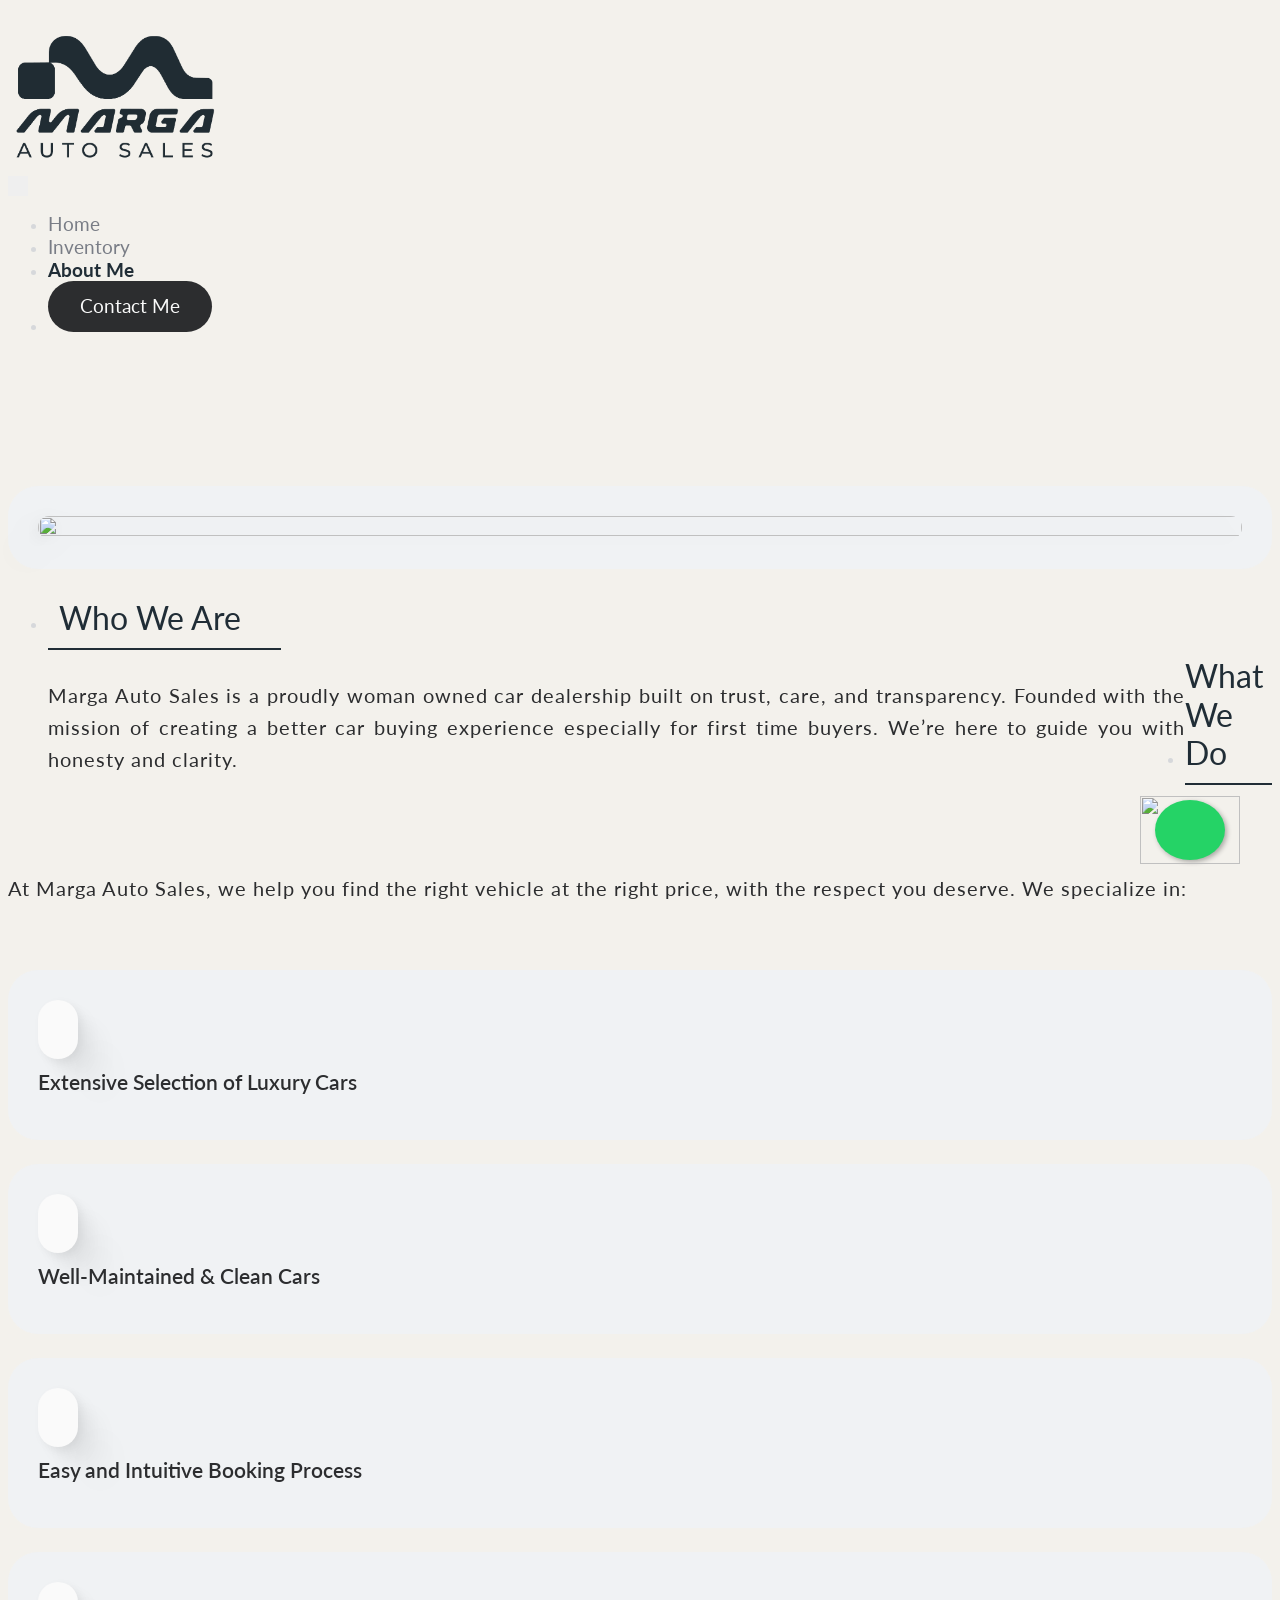
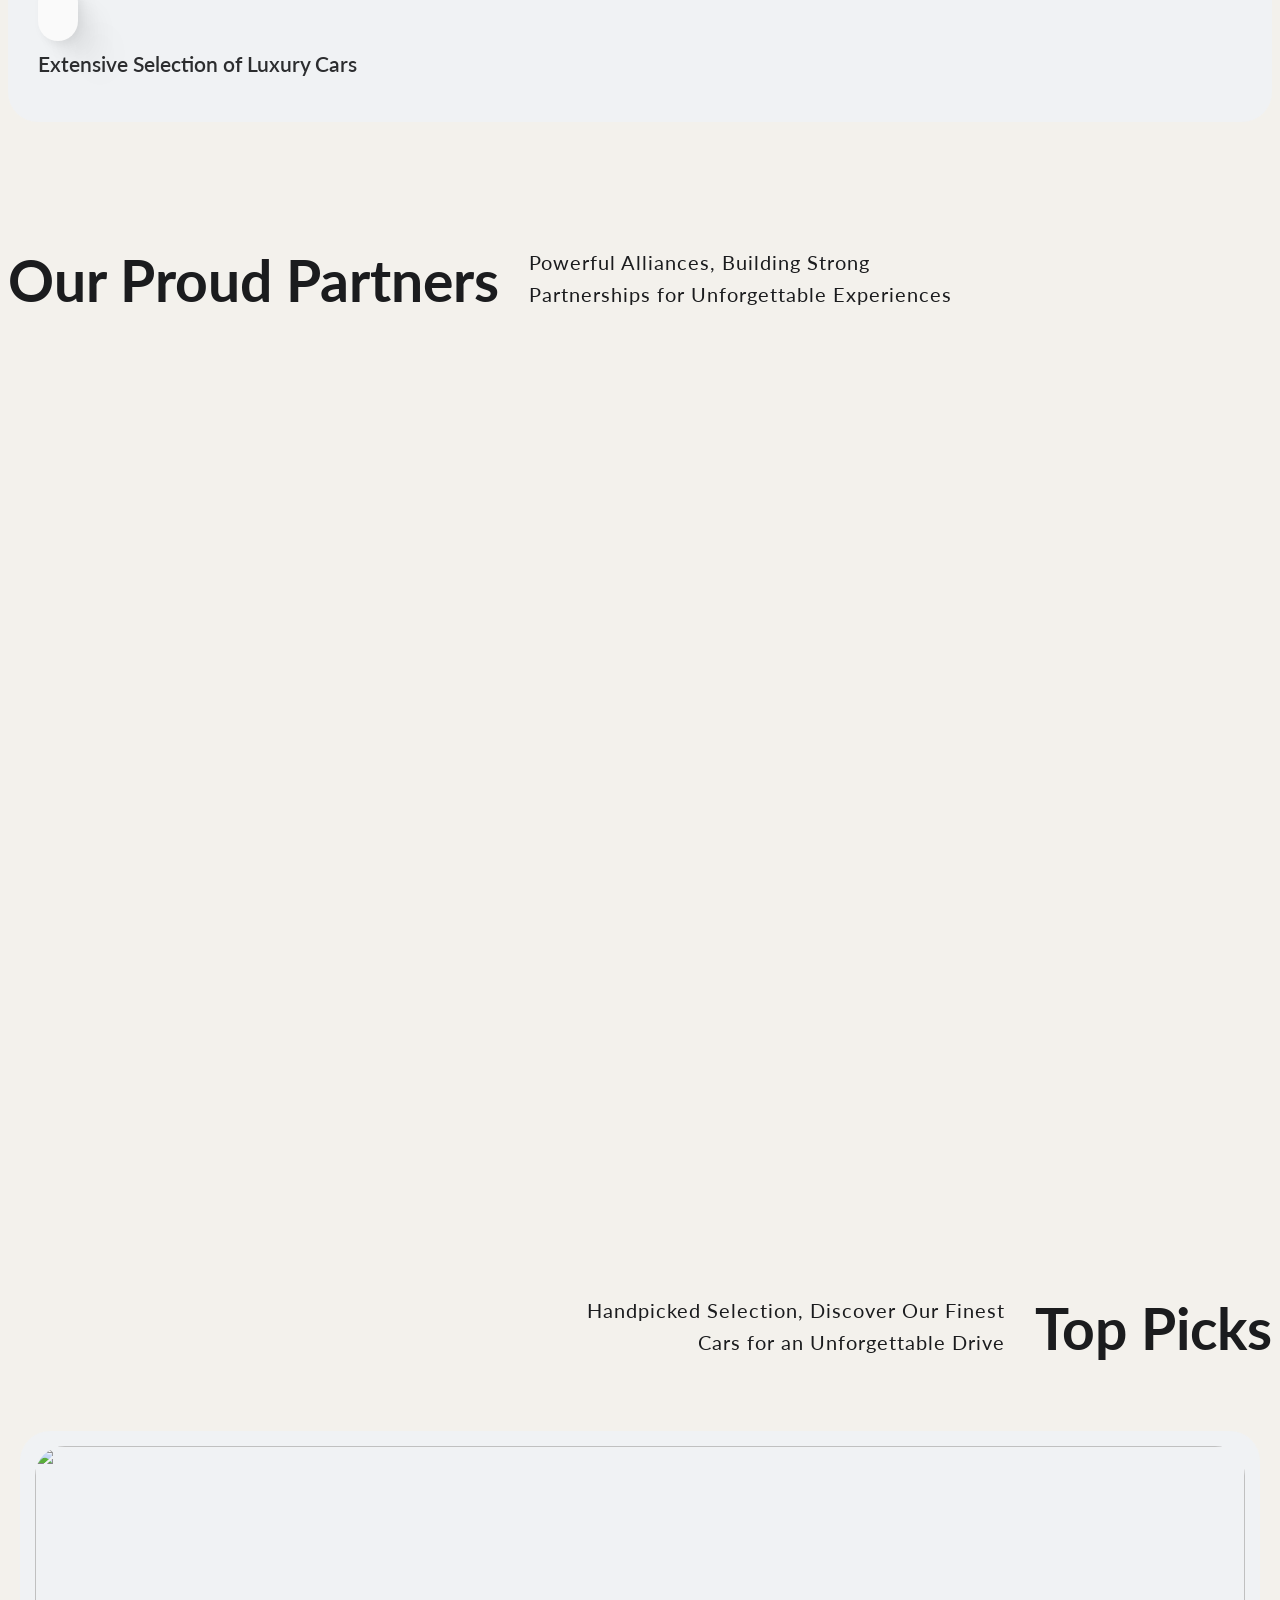
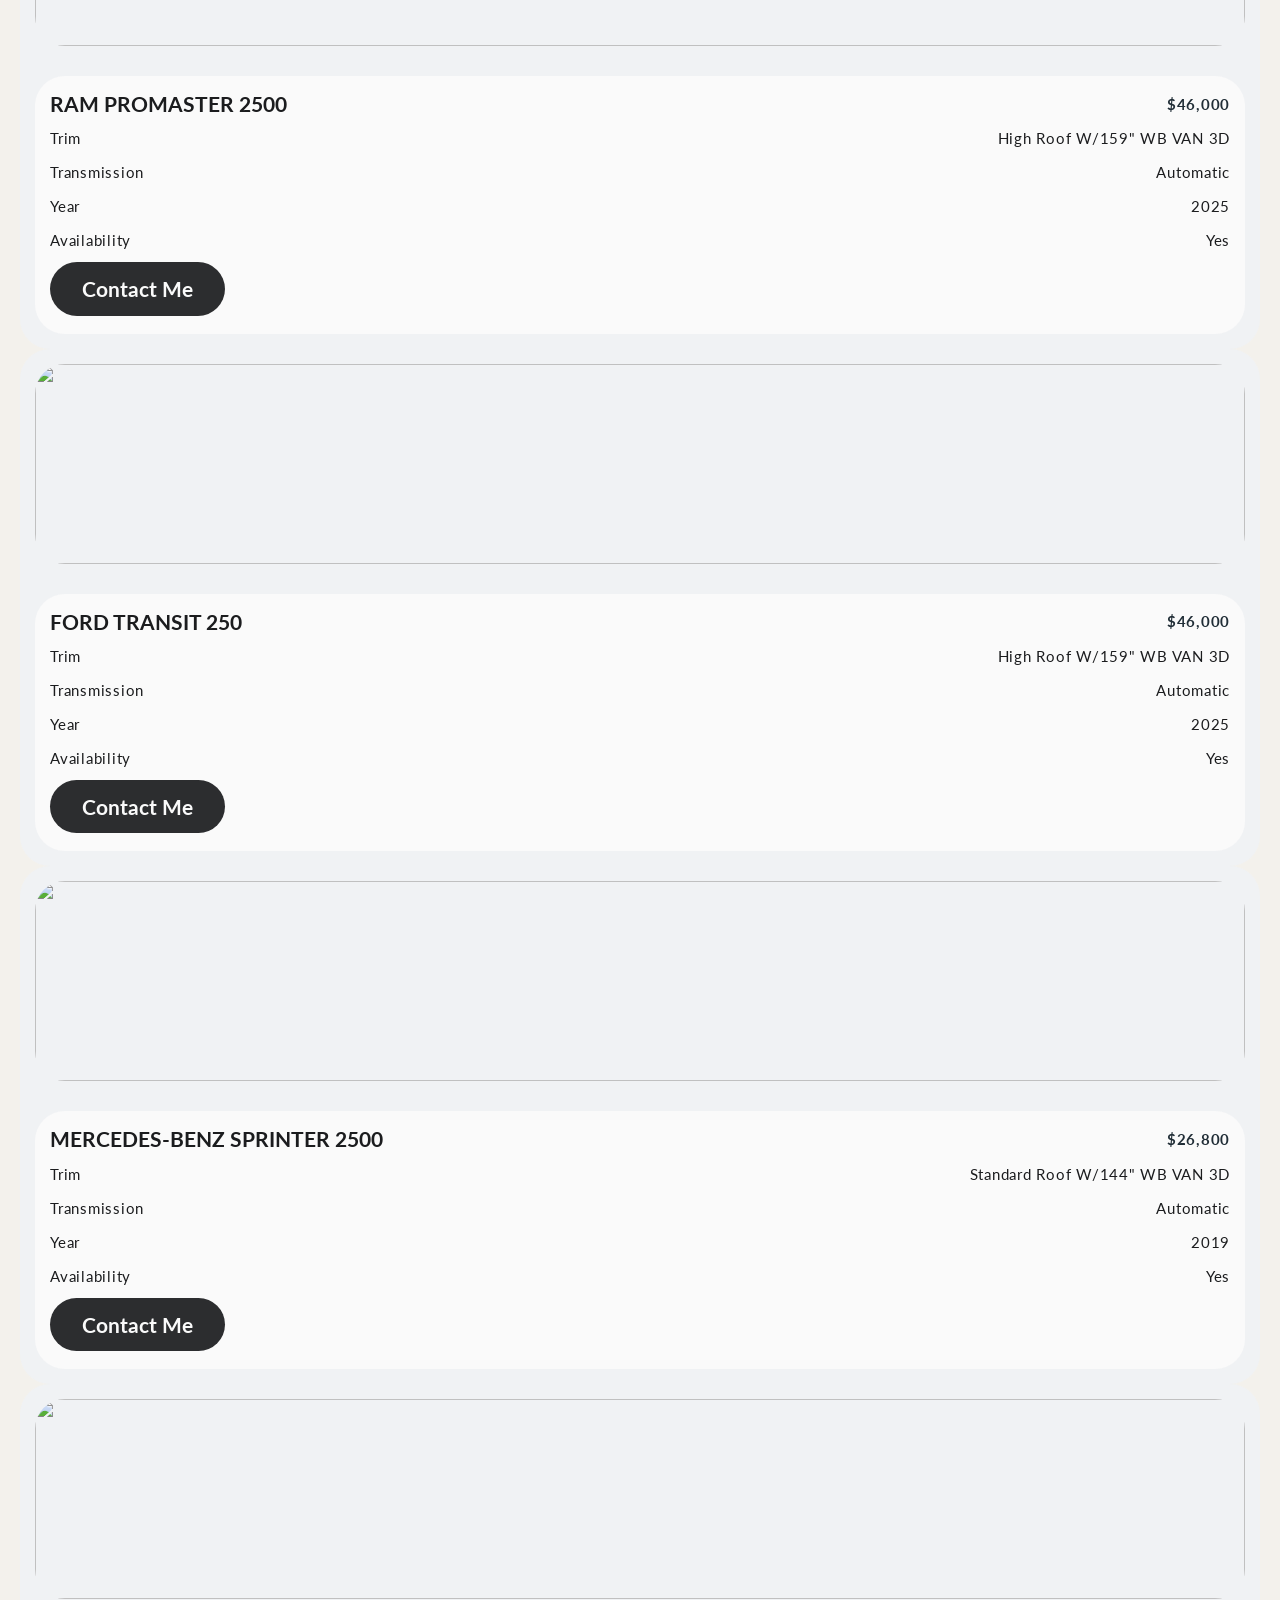
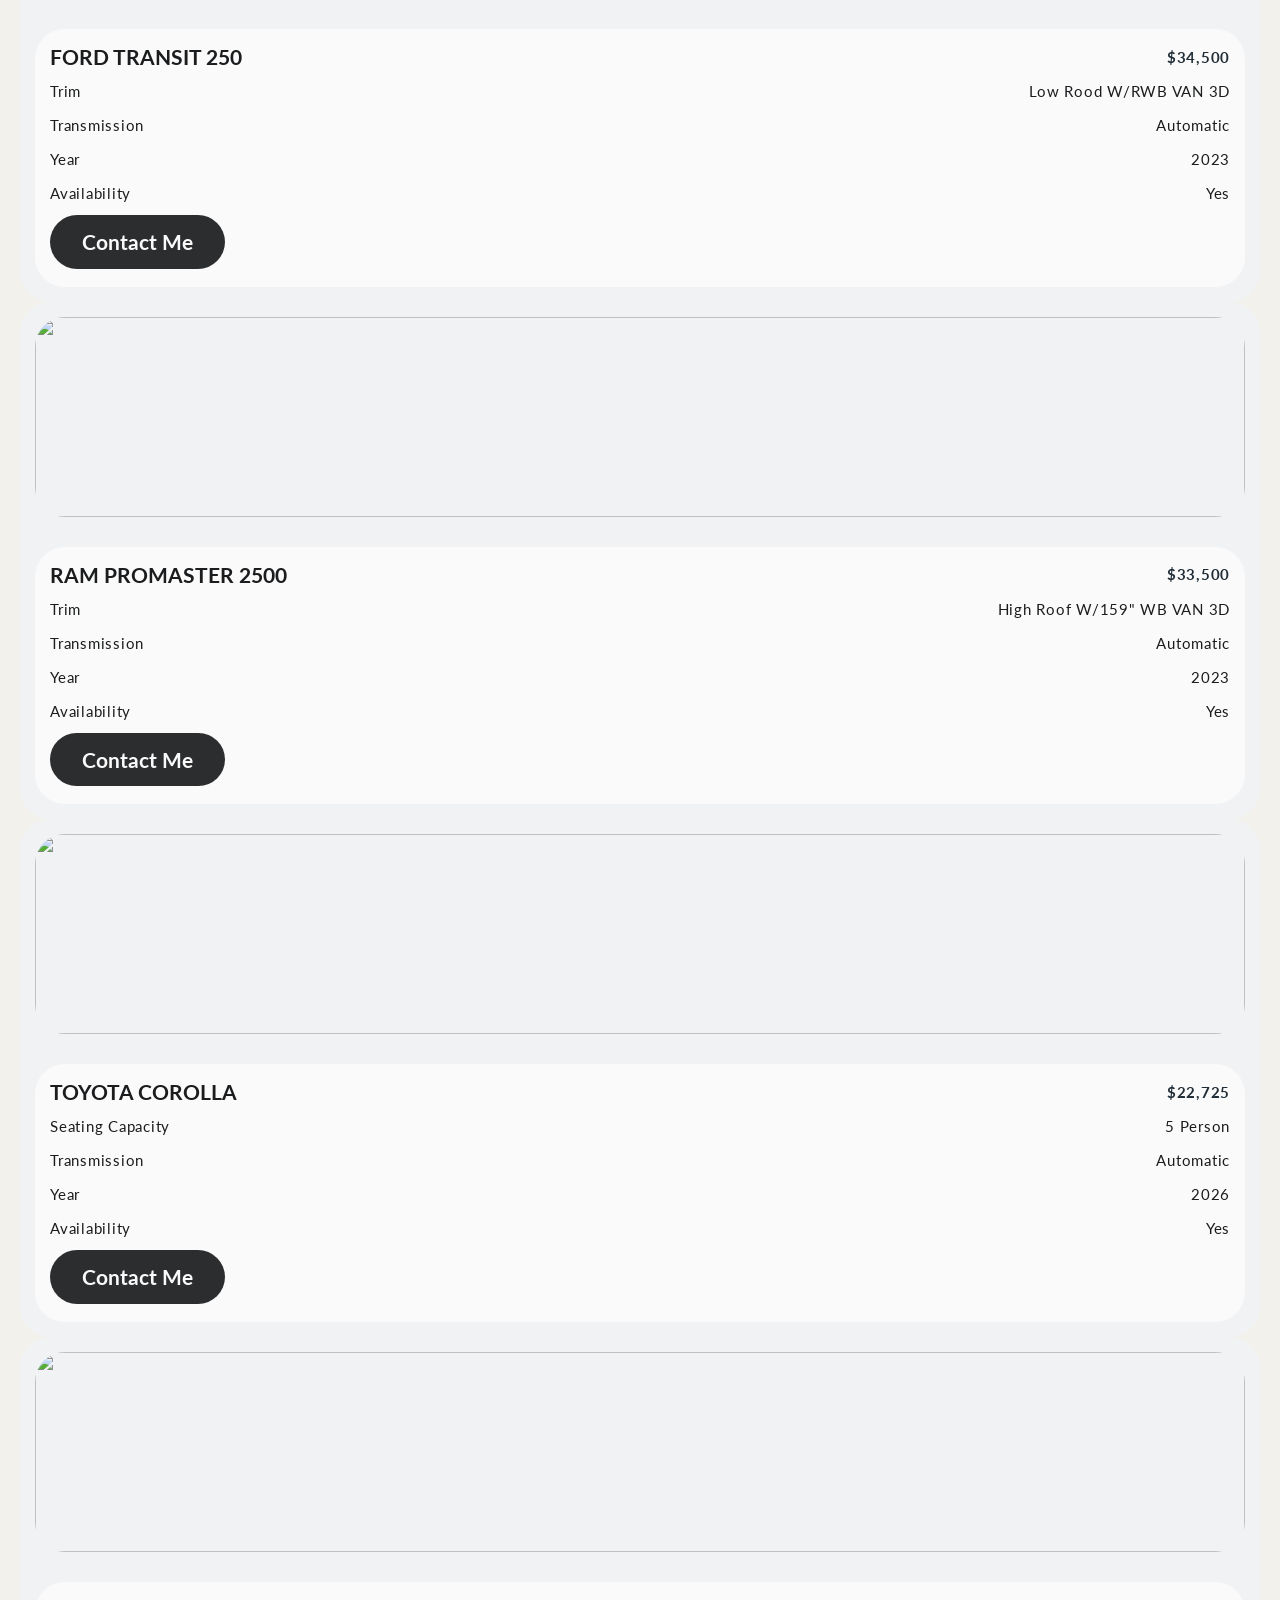
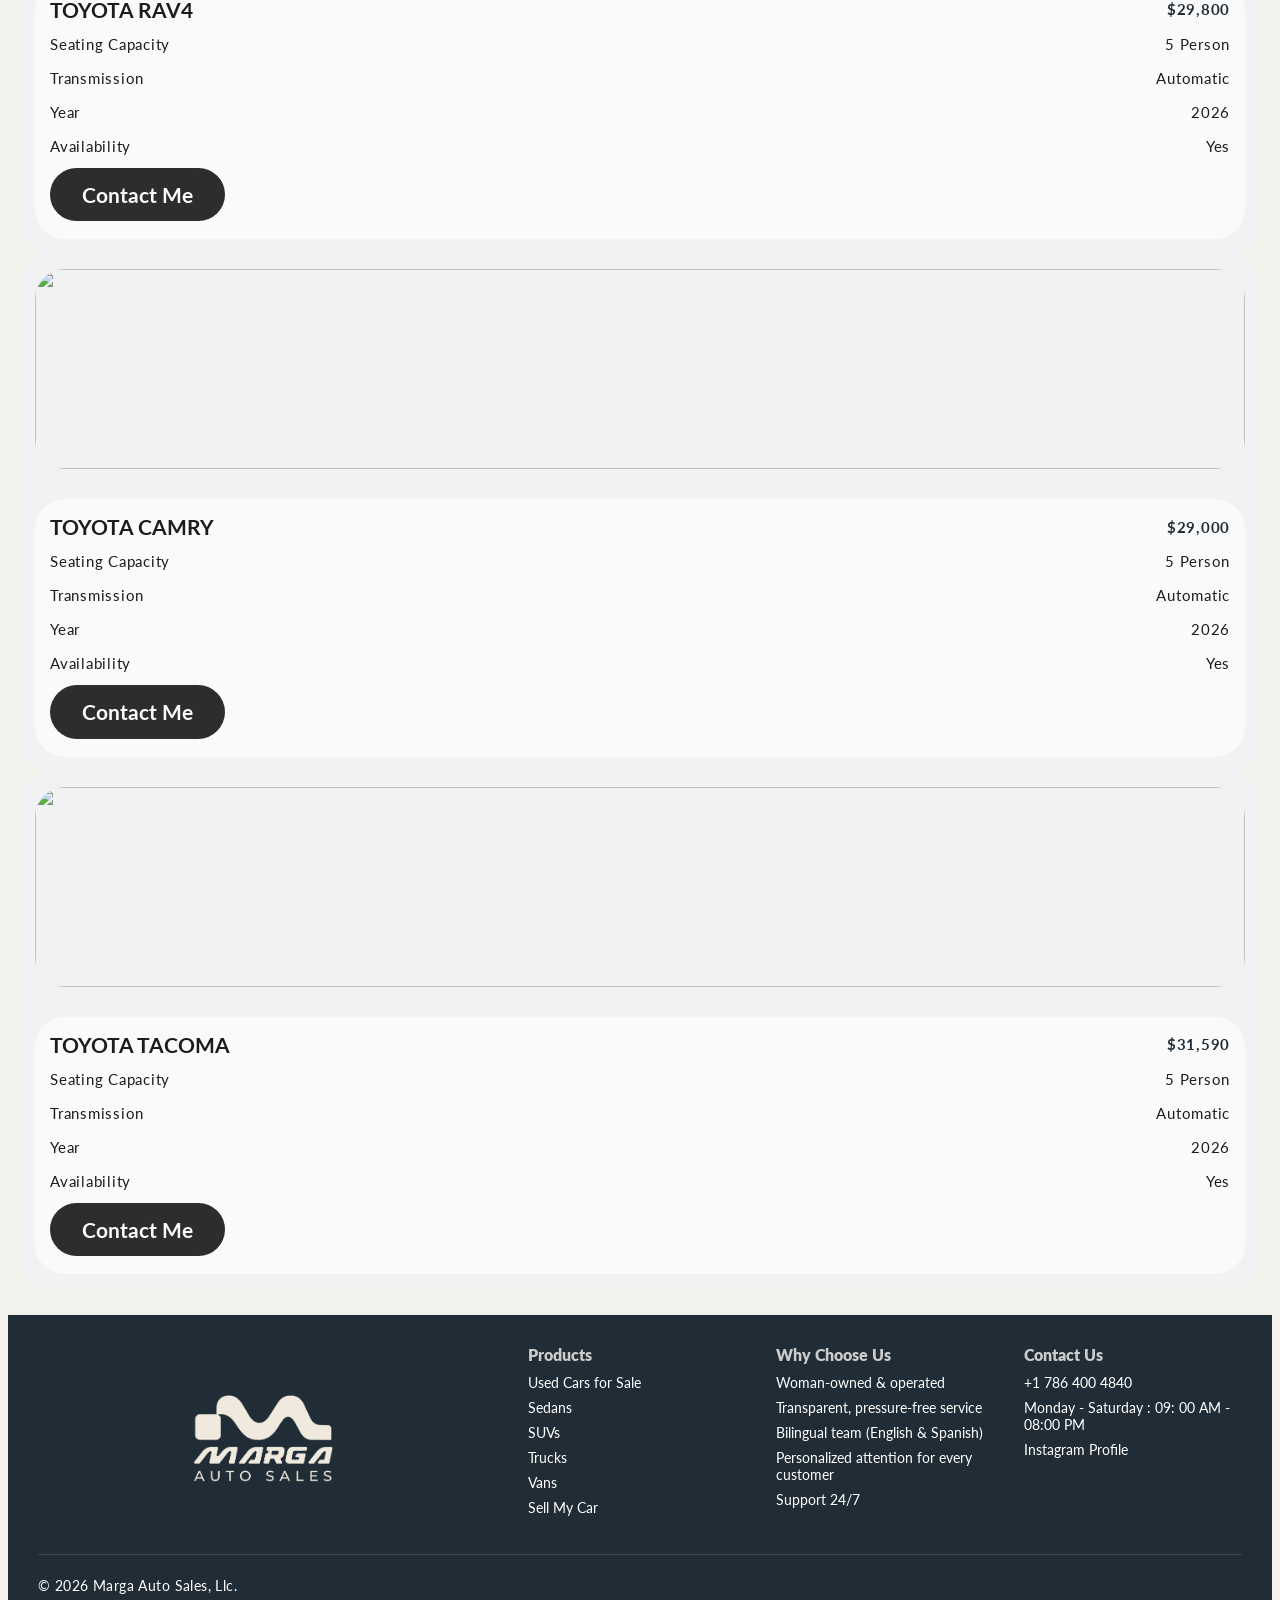
==== commit 56449d8a: "Updating the year of the copyright" ====
--- a/about.html
+++ b/about.html
@@ -527,7 +527,7 @@
             </div>
 
             <div class="footer-bottom">
-                <p>© 2025 Marga Auto Sales, Llc.</p>
+                <p>© 2026 Marga Auto Sales, Llc.</p>
             </div>
         </footer>
 
